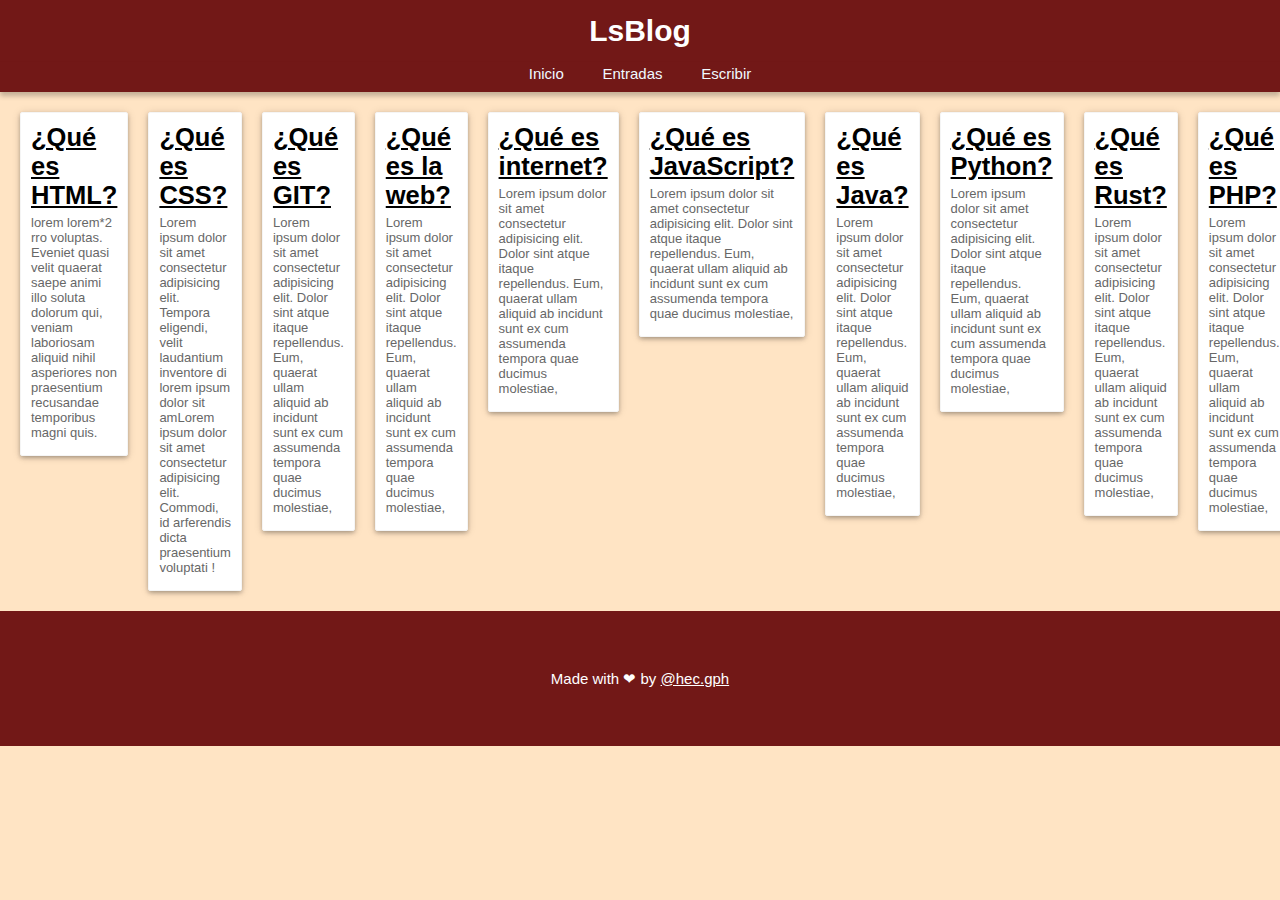
==== index.html @ 89ec6f92 "cm" ====
<!DOCTYPE html>
<html lang="es">
<head>
    <meta charset="UTF-8">
    <meta http-equiv="X-UA-Compatible" content="IE=edge">
    <meta name="viewport" content="width=device-width, initial-scale=1.0">
    <title>LsBlog | Inicio</title>
    <link rel="shortcut icon" href="favicon/H.ico" type="image/x-icon">
    <link rel="stylesheet" href="./estilos/styles.css">
    <link rel="stylesheet" href="./estilos/tablet.css" media="screen and (min-width: 600px)">
    <link rel="stylesheet" href="./estilos/desktop.css" media="screen and (min-width: 800px)">
</head>
<body>
    <!-- Encabezado - Navegacion -->
    <header>
        <div class="container-head">
            <h1>LsBlog</h1>
        </div>
        <nav class="nav">
            <ul class="nav-list">
                <li class="nav-list__item blog"><a href="./index.html" class="nav-list__item__link">Inicio</a></li>
                <li class="nav-list__item entradas"><a href="./paginas/entradas.html" class="nav-list__item__link">Entradas</a></li>
                <li class="nav-list__item escribir"><a href="./paginas/escribir.html" class="nav-list__item__link">Escribir</a></li>
            </ul>
        </nav>
    </header>
    <!-- Contenido principal -->
    <main>
        <article class="container">
                <a href="./articulos/html.html" class="titulo-post-link"><h2 class="titulo-post">¿Qué es HTML?</h2></a>
                <p class="description-post"> lorem lorem*2 rro voluptas. Eveniet quasi velit quaerat saepe animi illo soluta dolorum qui, veniam laboriosam aliquid nihil asperiores non praesentium recusandae temporibus magni quis.
                </p>
        </article>
        <article class="container">
            <div class="post">
                <a href="#" class="titulo-post-link"><h2 class="titulo-post">¿Qué es CSS?</h2></a>
                <p class="description-post"> Lorem ipsum dolor sit amet consectetur adipisicing elit. Tempora eligendi, velit laudantium inventore di lorem ipsum dolor sit amLorem ipsum dolor sit amet consectetur adipisicing elit. Commodi, id arferendis dicta praesentium voluptati
                    !</p>
            </div>
        </article>
        <article class="container">
            <div class="post">
                <a href="#" class="titulo-post-link"><h2 class="titulo-post">¿Qué es GIT?</h2></a>
                <p class="description-post">Lorem ipsum dolor sit amet consectetur adipisicing elit. Dolor sint atque itaque
                    repellendus. Eum, quaerat ullam aliquid ab incidunt sunt ex cum assumenda tempora quae ducimus molestiae,
                    </p>
            </div>
        </article>
        <article class="container">
            <div class="post">
                <a href="#" class="titulo-post-link"><h2 class="titulo-post">¿Qué es la web?</h2></a>
                <p class="description-post">Lorem ipsum dolor sit amet consectetur adipisicing elit. Dolor sint atque itaque
                    repellendus. Eum, quaerat ullam aliquid ab incidunt sunt ex cum assumenda tempora quae ducimus molestiae,
                    </p>
            </div>
        </article>
        <article class="container">
            <div class="post">
                <a href="#" class="titulo-post-link"><h2 class="titulo-post">¿Qué es internet?</h2></a>
                <p class="description-post">Lorem ipsum dolor sit amet consectetur adipisicing elit. Dolor sint atque itaque
                    repellendus. Eum, quaerat ullam aliquid ab incidunt sunt ex cum assumenda tempora quae ducimus molestiae,
                    </p>
            </div>
        </article>
        <article class="container">
            <div class="post">
                <a href="#" class="titulo-post-link">
                    <h2 class="titulo-post">¿Qué es JavaScript?</h2>
                </a>
                <p class="description-post">Lorem ipsum dolor sit amet consectetur adipisicing elit. Dolor sint atque itaque
                    repellendus. Eum, quaerat ullam aliquid ab incidunt sunt ex cum assumenda tempora quae ducimus molestiae,
                </p>
            </div>
        </article>
        <article class="container">
            <div class="post">
                <a href="#" class="titulo-post-link">
                    <h2 class="titulo-post">¿Qué es Java?</h2>
                </a>
                <p class="description-post">Lorem ipsum dolor sit amet consectetur adipisicing elit. Dolor sint atque itaque
                    repellendus. Eum, quaerat ullam aliquid ab incidunt sunt ex cum assumenda tempora quae ducimus molestiae,
                </p>
            </div>
        </article>
        <article class="container">
            <div class="post">
                <a href="#" class="titulo-post-link">
                    <h2 class="titulo-post">¿Qué es Python?</h2>
                </a>
                <p class="description-post">Lorem ipsum dolor sit amet consectetur adipisicing elit. Dolor sint atque itaque
                    repellendus. Eum, quaerat ullam aliquid ab incidunt sunt ex cum assumenda tempora quae ducimus molestiae,
                </p>
            </div>
        </article>
        <article class="container">
            <div class="post">
                <a href="#" class="titulo-post-link">
                    <h2 class="titulo-post">¿Qué es Rust?</h2>
                </a>
                <p class="description-post">Lorem ipsum dolor sit amet consectetur adipisicing elit. Dolor sint atque itaque
                    repellendus. Eum, quaerat ullam aliquid ab incidunt sunt ex cum assumenda tempora quae ducimus molestiae,
                </p>
            </div>
        </article>
        <article class="container">
            <div class="post">
                <a href="#" class="titulo-post-link">
                    <h2 class="titulo-post">¿Qué es PHP?</h2>
                </a>
                <p class="description-post">Lorem ipsum dolor sit amet consectetur adipisicing elit. Dolor sint atque itaque
                    repellendus. Eum, quaerat ullam aliquid ab incidunt sunt ex cum assumenda tempora quae ducimus molestiae,
                </p>
            </div>
        </article>
        <article class="container">
            <div class="post">
                <a href="#" class="titulo-post-link">
                    <h2 class="titulo-post">¿Qué es C?</h2>
                </a>
                <p class="description-post">Lorem ipsum dolor sit amet consectetur adipisicing elit. Dolor sint atque itaque
                    repellendus. Eum, quaerat ullam aliquid ab incidunt sunt ex cum assumenda tempora quae ducimus molestiae,
                </p>
            </div>
        </article>
        <article class="container">
            <div class="post">
                <a href="#" class="titulo-post-link">
                    <h2 class="titulo-post">¿Qué es C++?</h2>
                </a>
                <p class="description-post">Lorem ipsum dolor sit amet consectetur adipisicing elit. Dolor sint atque itaque
                    repellendus. Eum, quaerat ullam aliquid ab incidunt sunt ex cum assumenda tempora quae ducimus molestiae,
                </p>
            </div>
        </article>
        <article class="container">
            <div class="post">
                <a href="#" class="titulo-post-link">
                    <h2 class="titulo-post">¿Qué es C#?</h2>
                </a>
                <p class="description-post">Lorem ipsum dolor sit amet consectetur adipisicing elit. Dolor sint atque itaque
                    repellendus. Eum, quaerat ullam aliquid ab incidunt sunt ex cum assumenda tempora quae ducimus molestiae,
                </p>
            </div>
        </article>
        <article class="container">
            <div class="post">
                <a href="#" class="titulo-post-link">
                    <h2 class="titulo-post">¿Qué es .NET?</h2>
                </a>
                <p class="description-post">Lorem ipsum dolor sit amet consectetur adipisicing elit. Dolor sint atque itaque
                    repellendus. Eum, quaerat ullam aliquid ab incidunt sunt ex cum assumenda tempora quae ducimus molestiae,
                </p>
            </div>
        </article>
        <article class="container">
            <div class="post">
                <a href="#" class="titulo-post-link">
                    <h2 class="titulo-post">¿Qué es BASIC?</h2>
                </a>
                <p class="description-post">Lorem ipsum dolor sit amet consectetur adipisicing elit. Dolor sint atque itaque
                    repellendus. Eum, quaerat ullam aliquid ab incidunt sunt ex cum assumenda tempora quae ducimus molestiae,
                </p>
            </div>
        </article>
        <article class="container">
            <div class="post">
                <a href="#" class="titulo-post-link">
                    <h2 class="titulo-post">¿Qué es PASCAL?</h2>
                </a>
                <p class="description-post">Lorem ipsum dolor sit amet consectetur adipisicing elit. Dolor sint atque itaque
                    repellendus. Eum, quaerat ullam aliquid ab incidunt sunt ex cum assumenda tempora quae ducimus molestiae,
                </p>
            </div>
        </article>
        <article class="container">
            <div class="post">
                <a href="#" class="titulo-post-link">
                    <h2 class="titulo-post">¿Qué es COBOL?</h2>
                </a>
                <p class="description-post">Lorem ipsum dolor sit amet consectetur adipisicing elit. Dolor sint atque itaque
                    repellendus. Eum, quaerat ullam aliquid ab incidunt sunt ex cum assumenda tempora quae ducimus molestiae,
                </p>
            </div>
        </article>
        <article class="container">
            <div class="post">
                <a href="#" class="titulo-post-link">
                    <h2 class="titulo-post">¿Qué es Arduino?</h2>
                </a>
                <p class="description-post">Lorem ipsum dolor sit amet consectetur adipisicing elit. Dolor sint atque itaque
                    repellendus. Eum, quaerat ullam aliquid ab incidunt sunt ex cum assumenda tempora quae ducimus molestiae,
                </p>
            </div>
        </article>
        <article class="container">
            <div class="post">
                <a href="#" class="titulo-post-link">
                    <h2 class="titulo-post">¿Qué es Internet of Things?</h2>
                </a>
                <p class="description-post">Lorem ipsum dolor sit amet consectetur adipisicing elit. Dolor sint atque itaque
                    repellendus. Eum, quaerat ullam aliquid ab incidunt sunt ex cum assumenda tempora quae ducimus molestiae,
                </p>
            </div>
        </article>
        <article class="container">
            <div class="post">
                <a href="#" class="titulo-post-link">
                    <h2 class="titulo-post">¿Qué es la programación?</h2>
                </a>
                <p class="description-post">Lorem ipsum dolor sit amet consectetur adipisicing elit. Dolor sint atque itaque
                    repellendus. Eum, quaerat ullam aliquid ab incidunt sunt ex cum assumenda tempora quae ducimus molestiae,
                </p>
            </div>
        </article>
        <article class="container">
            <div class="post">
                <a href="#" class="titulo-post-link">
                    <h2 class="titulo-post">¿Qué son los diagramas de flujo?</h2>
                </a>
                <p class="description-post">Lorem ipsum dolor sit amet consectetur adipisicing elit. Dolor sint atque itaque
                    repellendus. Eum, quaerat ullam aliquid ab incidunt sunt ex cum assumenda tempora quae ducimus molestiae,
                </p>
            </div>
        </article>
        <article class="container">
            <div class="post">
                <a href="#" class="titulo-post-link">
                    <h2 class="titulo-post">¿Qué es un algoritmo?</h2>
                </a>
                <p class="description-post">Lorem ipsum dolor sit amet consectetur adipisicing elit. Dolor sint atque itaque
                    repellendus. Eum, quaerat ullam aliquid ab incidunt sunt ex cum assumenda tempora quae ducimus molestiae,
                </p>
            </div>
        </article>
        <article class="container">
            <div class="post">
                <a href="#" class="titulo-post-link">
                    <h2 class="titulo-post">¿Qué es el factorial de un numero?</h2>
                </a>
                <p class="description-post">Lorem ipsum dolor sit amet consectetur adipisicing elit. Dolor sint atque itaque
                    repellendus. Eum, quaerat ullam aliquid ab incidunt sunt ex cum assumenda tempora quae ducimus molestiae,
                </p>
            </div>
        </article>
        <article class="container">
            <div class="post">
                <a href="#" class="titulo-post-link">
                    <h2 class="titulo-post">¿Qué es Vue?</h2>
                </a>
                <p class="description-post">Lorem ipsum dolor sit amet consectetur adipisicing elit. Dolor sint atque itaque
                    repellendus. Eum, quaerat ullam aliquid ab incidunt sunt ex cum assumenda tempora quae ducimus molestiae,
                </p>
            </div>
        </article>
        <article class="container">
            <div class="post">
                <a href="#" class="titulo-post-link">
                    <h2 class="titulo-post">¿Qué es Linux?</h2>
                </a>
                <p class="description-post">Lorem ipsum dolor sit amet consectetur adipisicing elit. Dolor sint atque itaque
                    repellendus. Eum, quaerat ullam aliquid ab incidunt sunt ex cum assumenda tempora quae ducimus molestiae,
                </p>
            </div>
        </article>
        <article class="container">
            <div class="post">
                <a href="#" class="titulo-post-link">
                    <h2 class="titulo-post">¿Qué es un arbol de compresion binaria?</h2>
                </a>
                <p class="description-post">Lorem ipsum dolor sit amet consectetur adipisicing elit. Dolor sint atque itaque
                    repellendus. Eum, quaerat ullam aliquid ab incidunt sunt ex cum assumenda tempora quae ducimus molestiae,
                </p>
            </div>
        </article>
        <article class="container">
            <div class="post">
                <a href="#" class="titulo-post-link">
                    <h2 class="titulo-post">¿Qué es un PCB?</h2>
                </a>
                <p class="description-post">Lorem ipsum dolor sit amet consectetur adipisicing elit. Dolor sint atque itaque
                    repellendus. Eum, quaerat ullam aliquid ab incidunt sunt ex cum assumenda tempora quae ducimus molestiae,
                </p>
            </div>
        </article>
    </main>
    <!-- Footer -->
    <footer>
        <div class="foot">
            <p class="copy">Made with ❤ by <a href="https://twitter.com/hecgph">@hec.gph</a></p>
        </div>
    </footer>
</body>
</html>
---- estilos/desktop.css ----
/* Configuraciones */
*{
    box-sizing: border-box;
    margin: 0;
    padding: 0;
    font-family: sans-serif;
}
html{
    font-size: 62.5%;
}
    /* Cuerpo */
body{
    background-color: bisque;
}
    /* Encabezado */
.container-head{
    display:flex;
    justify-content: center;
    background-color: #721817;
    padding: 3px;
}
h1{
    font-family: sans-serif;
    font-size: 3rem;
    margin: 1px;
    padding: 10px;
    color: white;
}

    /* Navegacion */
.nav{
    width: 100%;
    height: 30px;
    background-color: #721817;
    padding: 3px;
    display: flex;
    justify-content: center;
    box-shadow: 0px 4px 5px 0px rgba(0,0,0,0.24) ;
}
.nav-list{
    display: flex;
    justify-content: space-evenly;
    list-style: none;
    width: 300px;
}
.nav-list__item{
    font-family: sans-serif;
    font-size: 1.5rem;
    padding-bottom: 5px;
    border-radius: 2px;
    margin-bottom: 5px;
}
.nav-list__item__link{
    text-decoration: none;
    color: aliceblue;
}
    /* Contenido Principal */
main{
    margin: 10px;
    display: flex;
    justify-content: space-evenly; 
    flex-direction: row;
    /* flex-wrap: wrap; */
}
.container{
    width: 50%;
    height: 30%;
    background-color: #fff;
    border: 1px solid whitesmoke;
    margin: 10px;
    border-radius: 2px;
    padding: 10px;
    box-shadow: 0px 2px 5px 0px rgba(0,0,0,0.14) , 0px 1px 10px 0px rgba(0,0,0,0.12) , 0px 2px 4px -1px rgba(0,0,0,0.2) ;

}
.titulo-post-link{
    color: #000;
    font-size: 1.7rem;
}
.description-post{
    color: rgb(103, 103, 103);
    margin: 2px 0px;
    padding: 3px 0px;
    font-size: 1.3rem;
}
    /* Footer */
footer{
    display: flex;
    align-items: flex-end;
}
.foot{
    width: 100%;
    height: 15vh;
    background-color:#721817;
    display: flex;
    align-items: center;
    justify-content: center;
}
.copy{
    font-size: 1.5rem;
    color: white;
}
.copy a{
    color: #fff;
}
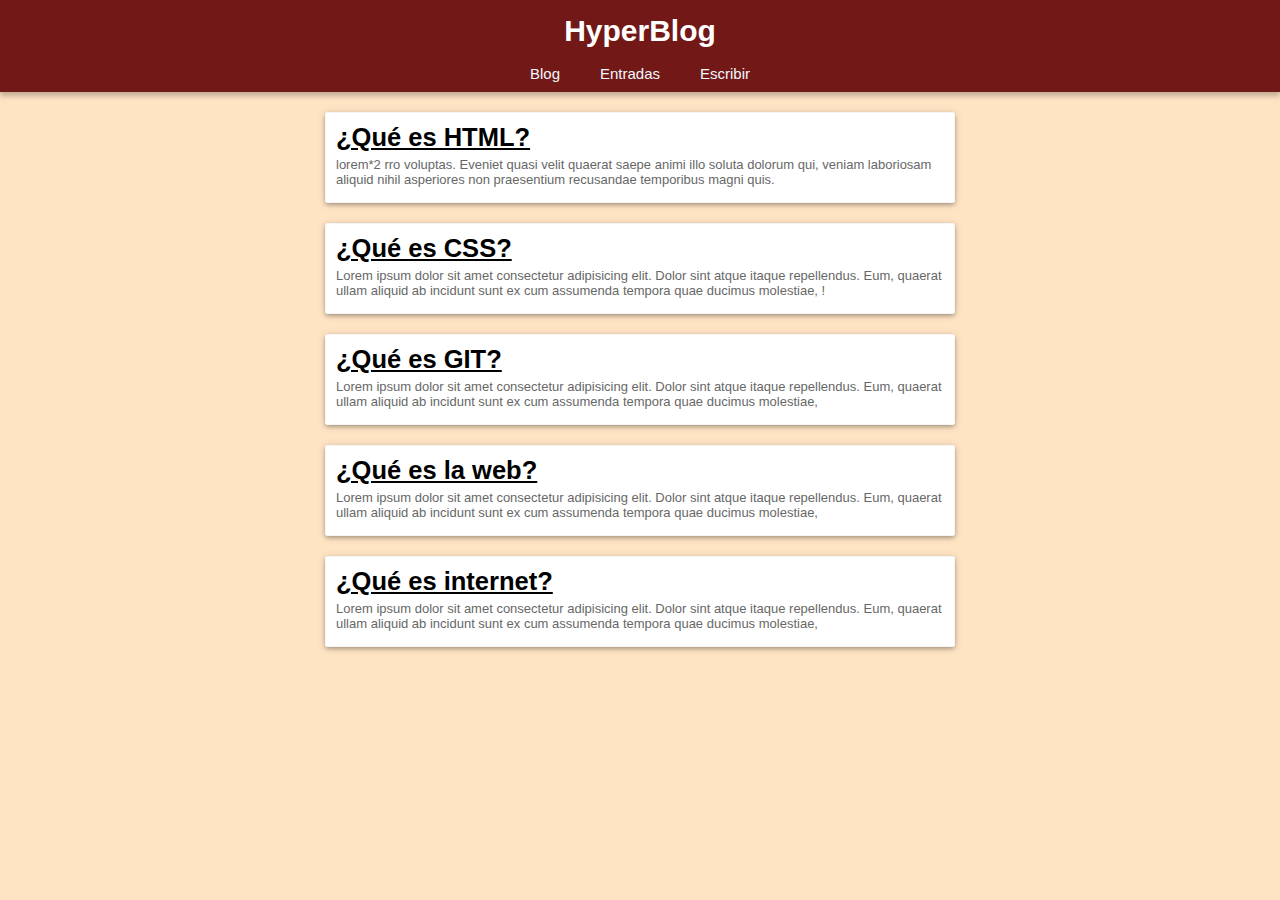
==== commit 54445e6f: "Cambie un comentario en el codigo" ====
--- a/index.html
+++ b/index.html
@@ -4,42 +4,43 @@
     <meta charset="UTF-8">
     <meta http-equiv="X-UA-Compatible" content="IE=edge">
     <meta name="viewport" content="width=device-width, initial-scale=1.0">
-    <title>LsBlog | Inicio</title>
-    <link rel="shortcut icon" href="favicon/H.ico" type="image/x-icon">
-    <link rel="stylesheet" href="./estilos/styles.css">
-    <link rel="stylesheet" href="./estilos/tablet.css" media="screen and (min-width: 600px)">
+    <title>HyperBlog | Blog</title>
+    <link rel="stylesheet" href="./styles.css">
     <link rel="stylesheet" href="./estilos/desktop.css" media="screen and (min-width: 800px)">
 </head>
 <body>
     <!-- Encabezado - Navegacion -->
     <header>
         <div class="container-head">
-            <h1>LsBlog</h1>
+            <h1>HyperBlog</h1>
         </div>
         <nav class="nav">
             <ul class="nav-list">
-                <li class="nav-list__item blog"><a href="./index.html" class="nav-list__item__link">Inicio</a></li>
-                <li class="nav-list__item entradas"><a href="./paginas/entradas.html" class="nav-list__item__link">Entradas</a></li>
-                <li class="nav-list__item escribir"><a href="./paginas/escribir.html" class="nav-list__item__link">Escribir</a></li>
+                <li class="nav-list__item blog"><a href="./index.html" class="nav-list__item__link">Blog</a></li>
+                <li class="nav-list__item entradas"><a href="./entradas.html" class="nav-list__item__link">Entradas</a></li>
+                <li class="nav-list__item escribir"><a href="./escribir.html" class="nav-list__item__link">Escribir</a></li>
             </ul>
         </nav>
     </header>
     <!-- Contenido principal -->
     <main>
         <article class="container">
-                <a href="./articulos/html.html" class="titulo-post-link"><h2 class="titulo-post">¿Qué es HTML?</h2></a>
-                <p class="description-post"> lorem lorem*2 rro voluptas. Eveniet quasi velit quaerat saepe animi illo soluta dolorum qui, veniam laboriosam aliquid nihil asperiores non praesentium recusandae temporibus magni quis.
+            <div class="post s1">
+                <a href="#" class="titulo-post-link"><h2 class="titulo-post">¿Qué es HTML?</h2></a>
+                <p class="description-post"> lorem*2 rro voluptas. Eveniet quasi velit quaerat saepe animi illo soluta dolorum qui, veniam laboriosam aliquid nihil asperiores non praesentium recusandae temporibus magni quis.
                 </p>
+            </div>
         </article>
         <article class="container">
-            <div class="post">
+            <div class="post s2">
                 <a href="#" class="titulo-post-link"><h2 class="titulo-post">¿Qué es CSS?</h2></a>
-                <p class="description-post"> Lorem ipsum dolor sit amet consectetur adipisicing elit. Tempora eligendi, velit laudantium inventore di lorem ipsum dolor sit amLorem ipsum dolor sit amet consectetur adipisicing elit. Commodi, id arferendis dicta praesentium voluptati
+                <p class="description-post">Lorem ipsum dolor sit amet consectetur adipisicing elit. Dolor sint atque itaque
+                    repellendus. Eum, quaerat ullam aliquid ab incidunt sunt ex cum assumenda tempora quae ducimus molestiae,
                     !</p>
             </div>
         </article>
         <article class="container">
-            <div class="post">
+            <div class="post s3">
                 <a href="#" class="titulo-post-link"><h2 class="titulo-post">¿Qué es GIT?</h2></a>
                 <p class="description-post">Lorem ipsum dolor sit amet consectetur adipisicing elit. Dolor sint atque itaque
                     repellendus. Eum, quaerat ullam aliquid ab incidunt sunt ex cum assumenda tempora quae ducimus molestiae,
@@ -47,7 +48,7 @@
             </div>
         </article>
         <article class="container">
-            <div class="post">
+            <div class="post s4">
                 <a href="#" class="titulo-post-link"><h2 class="titulo-post">¿Qué es la web?</h2></a>
                 <p class="description-post">Lorem ipsum dolor sit amet consectetur adipisicing elit. Dolor sint atque itaque
                     repellendus. Eum, quaerat ullam aliquid ab incidunt sunt ex cum assumenda tempora quae ducimus molestiae,
@@ -55,239 +56,13 @@
             </div>
         </article>
         <article class="container">
-            <div class="post">
+            <div class="post s5">
                 <a href="#" class="titulo-post-link"><h2 class="titulo-post">¿Qué es internet?</h2></a>
                 <p class="description-post">Lorem ipsum dolor sit amet consectetur adipisicing elit. Dolor sint atque itaque
                     repellendus. Eum, quaerat ullam aliquid ab incidunt sunt ex cum assumenda tempora quae ducimus molestiae,
                     </p>
             </div>
         </article>
-        <article class="container">
-            <div class="post">
-                <a href="#" class="titulo-post-link">
-                    <h2 class="titulo-post">¿Qué es JavaScript?</h2>
-                </a>
-                <p class="description-post">Lorem ipsum dolor sit amet consectetur adipisicing elit. Dolor sint atque itaque
-                    repellendus. Eum, quaerat ullam aliquid ab incidunt sunt ex cum assumenda tempora quae ducimus molestiae,
-                </p>
-            </div>
-        </article>
-        <article class="container">
-            <div class="post">
-                <a href="#" class="titulo-post-link">
-                    <h2 class="titulo-post">¿Qué es Java?</h2>
-                </a>
-                <p class="description-post">Lorem ipsum dolor sit amet consectetur adipisicing elit. Dolor sint atque itaque
-                    repellendus. Eum, quaerat ullam aliquid ab incidunt sunt ex cum assumenda tempora quae ducimus molestiae,
-                </p>
-            </div>
-        </article>
-        <article class="container">
-            <div class="post">
-                <a href="#" class="titulo-post-link">
-                    <h2 class="titulo-post">¿Qué es Python?</h2>
-                </a>
-                <p class="description-post">Lorem ipsum dolor sit amet consectetur adipisicing elit. Dolor sint atque itaque
-                    repellendus. Eum, quaerat ullam aliquid ab incidunt sunt ex cum assumenda tempora quae ducimus molestiae,
-                </p>
-            </div>
-        </article>
-        <article class="container">
-            <div class="post">
-                <a href="#" class="titulo-post-link">
-                    <h2 class="titulo-post">¿Qué es Rust?</h2>
-                </a>
-                <p class="description-post">Lorem ipsum dolor sit amet consectetur adipisicing elit. Dolor sint atque itaque
-                    repellendus. Eum, quaerat ullam aliquid ab incidunt sunt ex cum assumenda tempora quae ducimus molestiae,
-                </p>
-            </div>
-        </article>
-        <article class="container">
-            <div class="post">
-                <a href="#" class="titulo-post-link">
-                    <h2 class="titulo-post">¿Qué es PHP?</h2>
-                </a>
-                <p class="description-post">Lorem ipsum dolor sit amet consectetur adipisicing elit. Dolor sint atque itaque
-                    repellendus. Eum, quaerat ullam aliquid ab incidunt sunt ex cum assumenda tempora quae ducimus molestiae,
-                </p>
-            </div>
-        </article>
-        <article class="container">
-            <div class="post">
-                <a href="#" class="titulo-post-link">
-                    <h2 class="titulo-post">¿Qué es C?</h2>
-                </a>
-                <p class="description-post">Lorem ipsum dolor sit amet consectetur adipisicing elit. Dolor sint atque itaque
-                    repellendus. Eum, quaerat ullam aliquid ab incidunt sunt ex cum assumenda tempora quae ducimus molestiae,
-                </p>
-            </div>
-        </article>
-        <article class="container">
-            <div class="post">
-                <a href="#" class="titulo-post-link">
-                    <h2 class="titulo-post">¿Qué es C++?</h2>
-                </a>
-                <p class="description-post">Lorem ipsum dolor sit amet consectetur adipisicing elit. Dolor sint atque itaque
-                    repellendus. Eum, quaerat ullam aliquid ab incidunt sunt ex cum assumenda tempora quae ducimus molestiae,
-                </p>
-            </div>
-        </article>
-        <article class="container">
-            <div class="post">
-                <a href="#" class="titulo-post-link">
-                    <h2 class="titulo-post">¿Qué es C#?</h2>
-                </a>
-                <p class="description-post">Lorem ipsum dolor sit amet consectetur adipisicing elit. Dolor sint atque itaque
-                    repellendus. Eum, quaerat ullam aliquid ab incidunt sunt ex cum assumenda tempora quae ducimus molestiae,
-                </p>
-            </div>
-        </article>
-        <article class="container">
-            <div class="post">
-                <a href="#" class="titulo-post-link">
-                    <h2 class="titulo-post">¿Qué es .NET?</h2>
-                </a>
-                <p class="description-post">Lorem ipsum dolor sit amet consectetur adipisicing elit. Dolor sint atque itaque
-                    repellendus. Eum, quaerat ullam aliquid ab incidunt sunt ex cum assumenda tempora quae ducimus molestiae,
-                </p>
-            </div>
-        </article>
-        <article class="container">
-            <div class="post">
-                <a href="#" class="titulo-post-link">
-                    <h2 class="titulo-post">¿Qué es BASIC?</h2>
-                </a>
-                <p class="description-post">Lorem ipsum dolor sit amet consectetur adipisicing elit. Dolor sint atque itaque
-                    repellendus. Eum, quaerat ullam aliquid ab incidunt sunt ex cum assumenda tempora quae ducimus molestiae,
-                </p>
-            </div>
-        </article>
-        <article class="container">
-            <div class="post">
-                <a href="#" class="titulo-post-link">
-                    <h2 class="titulo-post">¿Qué es PASCAL?</h2>
-                </a>
-                <p class="description-post">Lorem ipsum dolor sit amet consectetur adipisicing elit. Dolor sint atque itaque
-                    repellendus. Eum, quaerat ullam aliquid ab incidunt sunt ex cum assumenda tempora quae ducimus molestiae,
-                </p>
-            </div>
-        </article>
-        <article class="container">
-            <div class="post">
-                <a href="#" class="titulo-post-link">
-                    <h2 class="titulo-post">¿Qué es COBOL?</h2>
-                </a>
-                <p class="description-post">Lorem ipsum dolor sit amet consectetur adipisicing elit. Dolor sint atque itaque
-                    repellendus. Eum, quaerat ullam aliquid ab incidunt sunt ex cum assumenda tempora quae ducimus molestiae,
-                </p>
-            </div>
-        </article>
-        <article class="container">
-            <div class="post">
-                <a href="#" class="titulo-post-link">
-                    <h2 class="titulo-post">¿Qué es Arduino?</h2>
-                </a>
-                <p class="description-post">Lorem ipsum dolor sit amet consectetur adipisicing elit. Dolor sint atque itaque
-                    repellendus. Eum, quaerat ullam aliquid ab incidunt sunt ex cum assumenda tempora quae ducimus molestiae,
-                </p>
-            </div>
-        </article>
-        <article class="container">
-            <div class="post">
-                <a href="#" class="titulo-post-link">
-                    <h2 class="titulo-post">¿Qué es Internet of Things?</h2>
-                </a>
-                <p class="description-post">Lorem ipsum dolor sit amet consectetur adipisicing elit. Dolor sint atque itaque
-                    repellendus. Eum, quaerat ullam aliquid ab incidunt sunt ex cum assumenda tempora quae ducimus molestiae,
-                </p>
-            </div>
-        </article>
-        <article class="container">
-            <div class="post">
-                <a href="#" class="titulo-post-link">
-                    <h2 class="titulo-post">¿Qué es la programación?</h2>
-                </a>
-                <p class="description-post">Lorem ipsum dolor sit amet consectetur adipisicing elit. Dolor sint atque itaque
-                    repellendus. Eum, quaerat ullam aliquid ab incidunt sunt ex cum assumenda tempora quae ducimus molestiae,
-                </p>
-            </div>
-        </article>
-        <article class="container">
-            <div class="post">
-                <a href="#" class="titulo-post-link">
-                    <h2 class="titulo-post">¿Qué son los diagramas de flujo?</h2>
-                </a>
-                <p class="description-post">Lorem ipsum dolor sit amet consectetur adipisicing elit. Dolor sint atque itaque
-                    repellendus. Eum, quaerat ullam aliquid ab incidunt sunt ex cum assumenda tempora quae ducimus molestiae,
-                </p>
-            </div>
-        </article>
-        <article class="container">
-            <div class="post">
-                <a href="#" class="titulo-post-link">
-                    <h2 class="titulo-post">¿Qué es un algoritmo?</h2>
-                </a>
-                <p class="description-post">Lorem ipsum dolor sit amet consectetur adipisicing elit. Dolor sint atque itaque
-                    repellendus. Eum, quaerat ullam aliquid ab incidunt sunt ex cum assumenda tempora quae ducimus molestiae,
-                </p>
-            </div>
-        </article>
-        <article class="container">
-            <div class="post">
-                <a href="#" class="titulo-post-link">
-                    <h2 class="titulo-post">¿Qué es el factorial de un numero?</h2>
-                </a>
-                <p class="description-post">Lorem ipsum dolor sit amet consectetur adipisicing elit. Dolor sint atque itaque
-                    repellendus. Eum, quaerat ullam aliquid ab incidunt sunt ex cum assumenda tempora quae ducimus molestiae,
-                </p>
-            </div>
-        </article>
-        <article class="container">
-            <div class="post">
-                <a href="#" class="titulo-post-link">
-                    <h2 class="titulo-post">¿Qué es Vue?</h2>
-                </a>
-                <p class="description-post">Lorem ipsum dolor sit amet consectetur adipisicing elit. Dolor sint atque itaque
-                    repellendus. Eum, quaerat ullam aliquid ab incidunt sunt ex cum assumenda tempora quae ducimus molestiae,
-                </p>
-            </div>
-        </article>
-        <article class="container">
-            <div class="post">
-                <a href="#" class="titulo-post-link">
-                    <h2 class="titulo-post">¿Qué es Linux?</h2>
-                </a>
-                <p class="description-post">Lorem ipsum dolor sit amet consectetur adipisicing elit. Dolor sint atque itaque
-                    repellendus. Eum, quaerat ullam aliquid ab incidunt sunt ex cum assumenda tempora quae ducimus molestiae,
-                </p>
-            </div>
-        </article>
-        <article class="container">
-            <div class="post">
-                <a href="#" class="titulo-post-link">
-                    <h2 class="titulo-post">¿Qué es un arbol de compresion binaria?</h2>
-                </a>
-                <p class="description-post">Lorem ipsum dolor sit amet consectetur adipisicing elit. Dolor sint atque itaque
-                    repellendus. Eum, quaerat ullam aliquid ab incidunt sunt ex cum assumenda tempora quae ducimus molestiae,
-                </p>
-            </div>
-        </article>
-        <article class="container">
-            <div class="post">
-                <a href="#" class="titulo-post-link">
-                    <h2 class="titulo-post">¿Qué es un PCB?</h2>
-                </a>
-                <p class="description-post">Lorem ipsum dolor sit amet consectetur adipisicing elit. Dolor sint atque itaque
-                    repellendus. Eum, quaerat ullam aliquid ab incidunt sunt ex cum assumenda tempora quae ducimus molestiae,
-                </p>
-            </div>
-        </article>
     </main>
-    <!-- Footer -->
-    <footer>
-        <div class="foot">
-            <p class="copy">Made with ❤ by <a href="https://twitter.com/hecgph">@hec.gph</a></p>
-        </div>
-    </footer>
 </body>
 </html>--- a/styles.css
+++ b/styles.css
@@ -0,0 +1,100 @@
+/* Configuraciones */
+*{
+    box-sizing: border-box;
+    margin: 0;
+    padding: 0;
+    font-family: sans-serif;
+}
+html{
+    font-size: 62.5%;
+}
+    /* Cuerpo */
+body{
+    background-color: bisque;
+    display: block;
+}
+    /* Encabezado */
+.container-head{
+    display:flex;
+    justify-content: center;
+    background-color: #721817;
+    padding: 3px;
+}
+h1{
+    font-family: sans-serif;
+    font-size: 3rem;
+    margin: 1px;
+    padding: 10px;
+    color: white;
+}
+
+    /* Navegacion */
+.nav{
+    width: 100%;
+    height: 30px;
+    background-color: #721817;
+    padding: 3px;
+    display: flex;
+    justify-content: center;
+    box-shadow: 0px 4px 5px 0px rgba(0,0,0,0.24) ;
+}
+.nav-list{
+    display: flex;
+    justify-content: space-evenly;
+    list-style: none;
+    width: 300px;
+}
+.nav-list__item{
+    font-family: sans-serif;
+    font-size: 1.5rem;
+    padding-bottom: 5px;
+    border-radius: 2px;
+    margin-bottom: 5px;
+}
+.nav-list__item__link{
+    text-decoration: none;
+    color: aliceblue;
+}
+    /* Contenido Principal */
+main{
+    margin: 10px;
+    display: flex;
+    flex-wrap: wrap;
+}
+.container{
+    width: 100%;
+    background-color: #fff;
+    border: 1px solid whitesmoke;
+    margin: 10px 0px;
+    border-radius: 2px;
+    padding: 10px;
+    box-shadow: 0px 2px 5px 0px rgba(0,0,0,0.14) , 0px 1px 10px 0px rgba(0,0,0,0.12) , 0px 2px 4px -1px rgba(0,0,0,0.2) ;
+}
+.titulo-post-link{
+    color: #000;
+}
+.description-post{
+    color: rgb(103, 103, 103);
+    margin: 2px 0px;
+    padding: 3px 0px;
+}
+    /* Footer */
+footer{
+    display: flex;
+    align-items: flex-end;
+}
+.foot{
+    width: 100%;
+    height: 15vh;
+    background-color:#721817;
+    display: flex;
+    align-items: center;
+    justify-content: center;
+}
+.copy{
+    font-size: 1.5rem;
+    color: white;
+}
+.copy a{
+    color: #fff;
+}
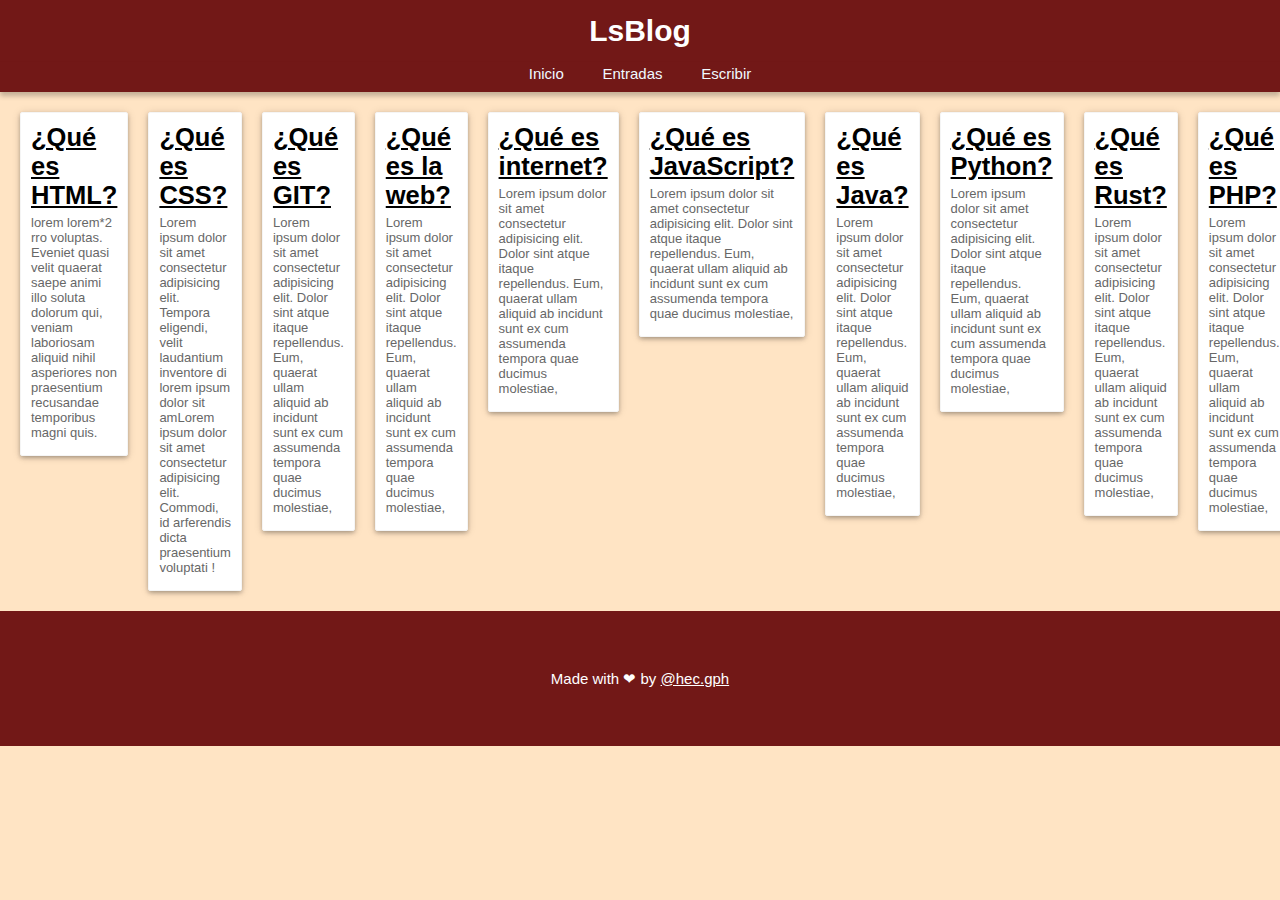
==== commit 8a923476: "Hice un cambio en la documentacion del codigo" ====
--- a/index.html
+++ b/index.html
@@ -4,43 +4,42 @@
     <meta charset="UTF-8">
     <meta http-equiv="X-UA-Compatible" content="IE=edge">
     <meta name="viewport" content="width=device-width, initial-scale=1.0">
-    <title>HyperBlog | Blog</title>
-    <link rel="stylesheet" href="./styles.css">
+    <title>LsBlog | Inicio</title>
+    <link rel="shortcut icon" href="favicon/H.ico" type="image/x-icon">
+    <link rel="stylesheet" href="./estilos/styles.css">
+    <link rel="stylesheet" href="./estilos/tablet.css" media="screen and (min-width: 600px)">
     <link rel="stylesheet" href="./estilos/desktop.css" media="screen and (min-width: 800px)">
 </head>
 <body>
-    <!-- Encabezado - Navegacion -->
+    <!-- Encabezado + Navegacion -->
     <header>
         <div class="container-head">
-            <h1>HyperBlog</h1>
+            <h1>LsBlog</h1>
         </div>
         <nav class="nav">
             <ul class="nav-list">
-                <li class="nav-list__item blog"><a href="./index.html" class="nav-list__item__link">Blog</a></li>
-                <li class="nav-list__item entradas"><a href="./entradas.html" class="nav-list__item__link">Entradas</a></li>
-                <li class="nav-list__item escribir"><a href="./escribir.html" class="nav-list__item__link">Escribir</a></li>
+                <li class="nav-list__item blog"><a href="./index.html" class="nav-list__item__link">Inicio</a></li>
+                <li class="nav-list__item entradas"><a href="./paginas/entradas.html" class="nav-list__item__link">Entradas</a></li>
+                <li class="nav-list__item escribir"><a href="./paginas/escribir.html" class="nav-list__item__link">Escribir</a></li>
             </ul>
         </nav>
     </header>
     <!-- Contenido principal -->
     <main>
         <article class="container">
-            <div class="post s1">
-                <a href="#" class="titulo-post-link"><h2 class="titulo-post">¿Qué es HTML?</h2></a>
-                <p class="description-post"> lorem*2 rro voluptas. Eveniet quasi velit quaerat saepe animi illo soluta dolorum qui, veniam laboriosam aliquid nihil asperiores non praesentium recusandae temporibus magni quis.
-                </p>
-            </div>
-        </article>
-        <article class="container">
-            <div class="post s2">
+                <a href="./articulos/html.html" class="titulo-post-link"><h2 class="titulo-post">¿Qué es HTML?</h2></a>
+                <p class="description-post"> lorem lorem*2 rro voluptas. Eveniet quasi velit quaerat saepe animi illo soluta dolorum qui, veniam laboriosam aliquid nihil asperiores non praesentium recusandae temporibus magni quis.
+                </p>
+        </article>
+        <article class="container">
+            <div class="post">
                 <a href="#" class="titulo-post-link"><h2 class="titulo-post">¿Qué es CSS?</h2></a>
-                <p class="description-post">Lorem ipsum dolor sit amet consectetur adipisicing elit. Dolor sint atque itaque
-                    repellendus. Eum, quaerat ullam aliquid ab incidunt sunt ex cum assumenda tempora quae ducimus molestiae,
+                <p class="description-post"> Lorem ipsum dolor sit amet consectetur adipisicing elit. Tempora eligendi, velit laudantium inventore di lorem ipsum dolor sit amLorem ipsum dolor sit amet consectetur adipisicing elit. Commodi, id arferendis dicta praesentium voluptati
                     !</p>
             </div>
         </article>
         <article class="container">
-            <div class="post s3">
+            <div class="post">
                 <a href="#" class="titulo-post-link"><h2 class="titulo-post">¿Qué es GIT?</h2></a>
                 <p class="description-post">Lorem ipsum dolor sit amet consectetur adipisicing elit. Dolor sint atque itaque
                     repellendus. Eum, quaerat ullam aliquid ab incidunt sunt ex cum assumenda tempora quae ducimus molestiae,
@@ -48,7 +47,7 @@
             </div>
         </article>
         <article class="container">
-            <div class="post s4">
+            <div class="post">
                 <a href="#" class="titulo-post-link"><h2 class="titulo-post">¿Qué es la web?</h2></a>
                 <p class="description-post">Lorem ipsum dolor sit amet consectetur adipisicing elit. Dolor sint atque itaque
                     repellendus. Eum, quaerat ullam aliquid ab incidunt sunt ex cum assumenda tempora quae ducimus molestiae,
@@ -56,13 +55,239 @@
             </div>
         </article>
         <article class="container">
-            <div class="post s5">
+            <div class="post">
                 <a href="#" class="titulo-post-link"><h2 class="titulo-post">¿Qué es internet?</h2></a>
                 <p class="description-post">Lorem ipsum dolor sit amet consectetur adipisicing elit. Dolor sint atque itaque
                     repellendus. Eum, quaerat ullam aliquid ab incidunt sunt ex cum assumenda tempora quae ducimus molestiae,
                     </p>
             </div>
         </article>
+        <article class="container">
+            <div class="post">
+                <a href="#" class="titulo-post-link">
+                    <h2 class="titulo-post">¿Qué es JavaScript?</h2>
+                </a>
+                <p class="description-post">Lorem ipsum dolor sit amet consectetur adipisicing elit. Dolor sint atque itaque
+                    repellendus. Eum, quaerat ullam aliquid ab incidunt sunt ex cum assumenda tempora quae ducimus molestiae,
+                </p>
+            </div>
+        </article>
+        <article class="container">
+            <div class="post">
+                <a href="#" class="titulo-post-link">
+                    <h2 class="titulo-post">¿Qué es Java?</h2>
+                </a>
+                <p class="description-post">Lorem ipsum dolor sit amet consectetur adipisicing elit. Dolor sint atque itaque
+                    repellendus. Eum, quaerat ullam aliquid ab incidunt sunt ex cum assumenda tempora quae ducimus molestiae,
+                </p>
+            </div>
+        </article>
+        <article class="container">
+            <div class="post">
+                <a href="#" class="titulo-post-link">
+                    <h2 class="titulo-post">¿Qué es Python?</h2>
+                </a>
+                <p class="description-post">Lorem ipsum dolor sit amet consectetur adipisicing elit. Dolor sint atque itaque
+                    repellendus. Eum, quaerat ullam aliquid ab incidunt sunt ex cum assumenda tempora quae ducimus molestiae,
+                </p>
+            </div>
+        </article>
+        <article class="container">
+            <div class="post">
+                <a href="#" class="titulo-post-link">
+                    <h2 class="titulo-post">¿Qué es Rust?</h2>
+                </a>
+                <p class="description-post">Lorem ipsum dolor sit amet consectetur adipisicing elit. Dolor sint atque itaque
+                    repellendus. Eum, quaerat ullam aliquid ab incidunt sunt ex cum assumenda tempora quae ducimus molestiae,
+                </p>
+            </div>
+        </article>
+        <article class="container">
+            <div class="post">
+                <a href="#" class="titulo-post-link">
+                    <h2 class="titulo-post">¿Qué es PHP?</h2>
+                </a>
+                <p class="description-post">Lorem ipsum dolor sit amet consectetur adipisicing elit. Dolor sint atque itaque
+                    repellendus. Eum, quaerat ullam aliquid ab incidunt sunt ex cum assumenda tempora quae ducimus molestiae,
+                </p>
+            </div>
+        </article>
+        <article class="container">
+            <div class="post">
+                <a href="#" class="titulo-post-link">
+                    <h2 class="titulo-post">¿Qué es C?</h2>
+                </a>
+                <p class="description-post">Lorem ipsum dolor sit amet consectetur adipisicing elit. Dolor sint atque itaque
+                    repellendus. Eum, quaerat ullam aliquid ab incidunt sunt ex cum assumenda tempora quae ducimus molestiae,
+                </p>
+            </div>
+        </article>
+        <article class="container">
+            <div class="post">
+                <a href="#" class="titulo-post-link">
+                    <h2 class="titulo-post">¿Qué es C++?</h2>
+                </a>
+                <p class="description-post">Lorem ipsum dolor sit amet consectetur adipisicing elit. Dolor sint atque itaque
+                    repellendus. Eum, quaerat ullam aliquid ab incidunt sunt ex cum assumenda tempora quae ducimus molestiae,
+                </p>
+            </div>
+        </article>
+        <article class="container">
+            <div class="post">
+                <a href="#" class="titulo-post-link">
+                    <h2 class="titulo-post">¿Qué es C#?</h2>
+                </a>
+                <p class="description-post">Lorem ipsum dolor sit amet consectetur adipisicing elit. Dolor sint atque itaque
+                    repellendus. Eum, quaerat ullam aliquid ab incidunt sunt ex cum assumenda tempora quae ducimus molestiae,
+                </p>
+            </div>
+        </article>
+        <article class="container">
+            <div class="post">
+                <a href="#" class="titulo-post-link">
+                    <h2 class="titulo-post">¿Qué es .NET?</h2>
+                </a>
+                <p class="description-post">Lorem ipsum dolor sit amet consectetur adipisicing elit. Dolor sint atque itaque
+                    repellendus. Eum, quaerat ullam aliquid ab incidunt sunt ex cum assumenda tempora quae ducimus molestiae,
+                </p>
+            </div>
+        </article>
+        <article class="container">
+            <div class="post">
+                <a href="#" class="titulo-post-link">
+                    <h2 class="titulo-post">¿Qué es BASIC?</h2>
+                </a>
+                <p class="description-post">Lorem ipsum dolor sit amet consectetur adipisicing elit. Dolor sint atque itaque
+                    repellendus. Eum, quaerat ullam aliquid ab incidunt sunt ex cum assumenda tempora quae ducimus molestiae,
+                </p>
+            </div>
+        </article>
+        <article class="container">
+            <div class="post">
+                <a href="#" class="titulo-post-link">
+                    <h2 class="titulo-post">¿Qué es PASCAL?</h2>
+                </a>
+                <p class="description-post">Lorem ipsum dolor sit amet consectetur adipisicing elit. Dolor sint atque itaque
+                    repellendus. Eum, quaerat ullam aliquid ab incidunt sunt ex cum assumenda tempora quae ducimus molestiae,
+                </p>
+            </div>
+        </article>
+        <article class="container">
+            <div class="post">
+                <a href="#" class="titulo-post-link">
+                    <h2 class="titulo-post">¿Qué es COBOL?</h2>
+                </a>
+                <p class="description-post">Lorem ipsum dolor sit amet consectetur adipisicing elit. Dolor sint atque itaque
+                    repellendus. Eum, quaerat ullam aliquid ab incidunt sunt ex cum assumenda tempora quae ducimus molestiae,
+                </p>
+            </div>
+        </article>
+        <article class="container">
+            <div class="post">
+                <a href="#" class="titulo-post-link">
+                    <h2 class="titulo-post">¿Qué es Arduino?</h2>
+                </a>
+                <p class="description-post">Lorem ipsum dolor sit amet consectetur adipisicing elit. Dolor sint atque itaque
+                    repellendus. Eum, quaerat ullam aliquid ab incidunt sunt ex cum assumenda tempora quae ducimus molestiae,
+                </p>
+            </div>
+        </article>
+        <article class="container">
+            <div class="post">
+                <a href="#" class="titulo-post-link">
+                    <h2 class="titulo-post">¿Qué es Internet of Things?</h2>
+                </a>
+                <p class="description-post">Lorem ipsum dolor sit amet consectetur adipisicing elit. Dolor sint atque itaque
+                    repellendus. Eum, quaerat ullam aliquid ab incidunt sunt ex cum assumenda tempora quae ducimus molestiae,
+                </p>
+            </div>
+        </article>
+        <article class="container">
+            <div class="post">
+                <a href="#" class="titulo-post-link">
+                    <h2 class="titulo-post">¿Qué es la programación?</h2>
+                </a>
+                <p class="description-post">Lorem ipsum dolor sit amet consectetur adipisicing elit. Dolor sint atque itaque
+                    repellendus. Eum, quaerat ullam aliquid ab incidunt sunt ex cum assumenda tempora quae ducimus molestiae,
+                </p>
+            </div>
+        </article>
+        <article class="container">
+            <div class="post">
+                <a href="#" class="titulo-post-link">
+                    <h2 class="titulo-post">¿Qué son los diagramas de flujo?</h2>
+                </a>
+                <p class="description-post">Lorem ipsum dolor sit amet consectetur adipisicing elit. Dolor sint atque itaque
+                    repellendus. Eum, quaerat ullam aliquid ab incidunt sunt ex cum assumenda tempora quae ducimus molestiae,
+                </p>
+            </div>
+        </article>
+        <article class="container">
+            <div class="post">
+                <a href="#" class="titulo-post-link">
+                    <h2 class="titulo-post">¿Qué es un algoritmo?</h2>
+                </a>
+                <p class="description-post">Lorem ipsum dolor sit amet consectetur adipisicing elit. Dolor sint atque itaque
+                    repellendus. Eum, quaerat ullam aliquid ab incidunt sunt ex cum assumenda tempora quae ducimus molestiae,
+                </p>
+            </div>
+        </article>
+        <article class="container">
+            <div class="post">
+                <a href="#" class="titulo-post-link">
+                    <h2 class="titulo-post">¿Qué es el factorial de un numero?</h2>
+                </a>
+                <p class="description-post">Lorem ipsum dolor sit amet consectetur adipisicing elit. Dolor sint atque itaque
+                    repellendus. Eum, quaerat ullam aliquid ab incidunt sunt ex cum assumenda tempora quae ducimus molestiae,
+                </p>
+            </div>
+        </article>
+        <article class="container">
+            <div class="post">
+                <a href="#" class="titulo-post-link">
+                    <h2 class="titulo-post">¿Qué es Vue?</h2>
+                </a>
+                <p class="description-post">Lorem ipsum dolor sit amet consectetur adipisicing elit. Dolor sint atque itaque
+                    repellendus. Eum, quaerat ullam aliquid ab incidunt sunt ex cum assumenda tempora quae ducimus molestiae,
+                </p>
+            </div>
+        </article>
+        <article class="container">
+            <div class="post">
+                <a href="#" class="titulo-post-link">
+                    <h2 class="titulo-post">¿Qué es Linux?</h2>
+                </a>
+                <p class="description-post">Lorem ipsum dolor sit amet consectetur adipisicing elit. Dolor sint atque itaque
+                    repellendus. Eum, quaerat ullam aliquid ab incidunt sunt ex cum assumenda tempora quae ducimus molestiae,
+                </p>
+            </div>
+        </article>
+        <article class="container">
+            <div class="post">
+                <a href="#" class="titulo-post-link">
+                    <h2 class="titulo-post">¿Qué es un arbol de compresion binaria?</h2>
+                </a>
+                <p class="description-post">Lorem ipsum dolor sit amet consectetur adipisicing elit. Dolor sint atque itaque
+                    repellendus. Eum, quaerat ullam aliquid ab incidunt sunt ex cum assumenda tempora quae ducimus molestiae,
+                </p>
+            </div>
+        </article>
+        <article class="container">
+            <div class="post">
+                <a href="#" class="titulo-post-link">
+                    <h2 class="titulo-post">¿Qué es un PCB?</h2>
+                </a>
+                <p class="description-post">Lorem ipsum dolor sit amet consectetur adipisicing elit. Dolor sint atque itaque
+                    repellendus. Eum, quaerat ullam aliquid ab incidunt sunt ex cum assumenda tempora quae ducimus molestiae,
+                </p>
+            </div>
+        </article>
     </main>
+    <!-- Footer -->
+    <footer>
+        <div class="foot">
+            <p class="copy">Made with ❤ by <a href="https://twitter.com/hecgph">@hec.gph</a></p>
+        </div>
+    </footer>
 </body>
-</html>+</html>
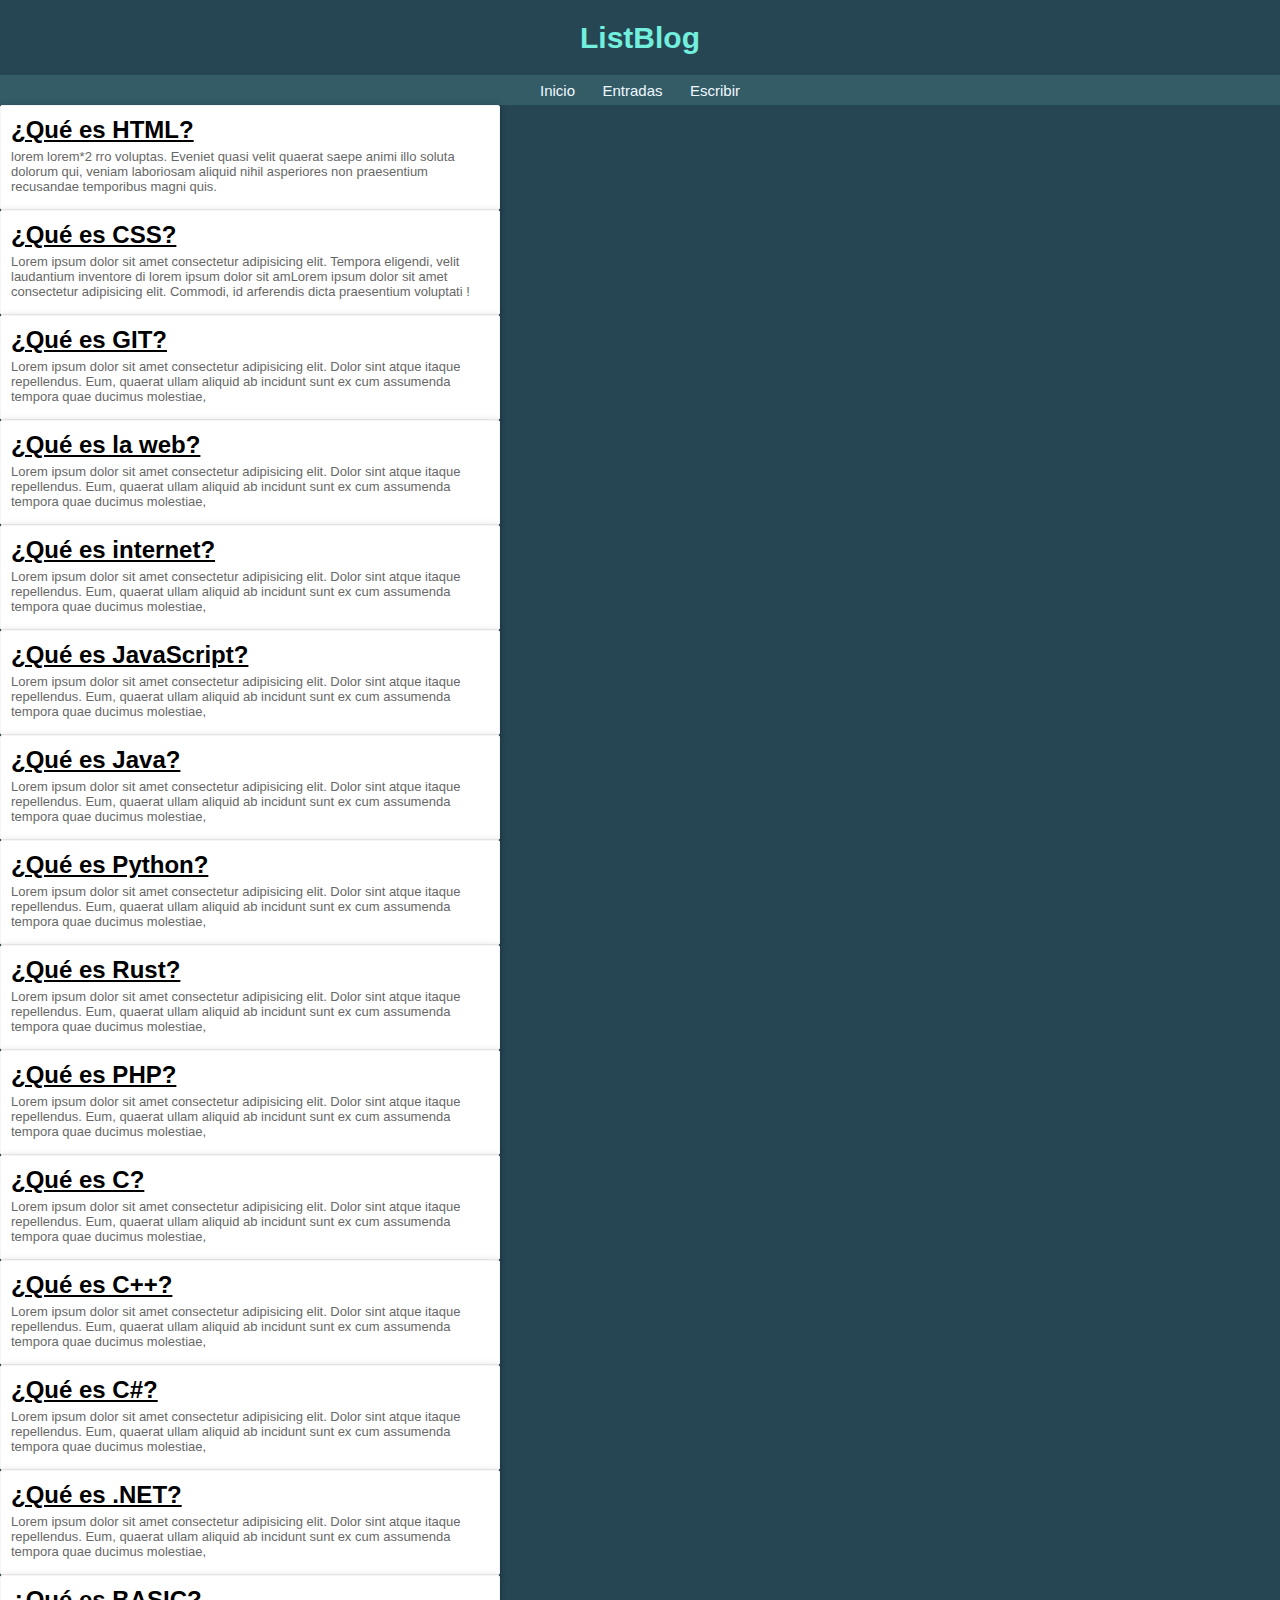
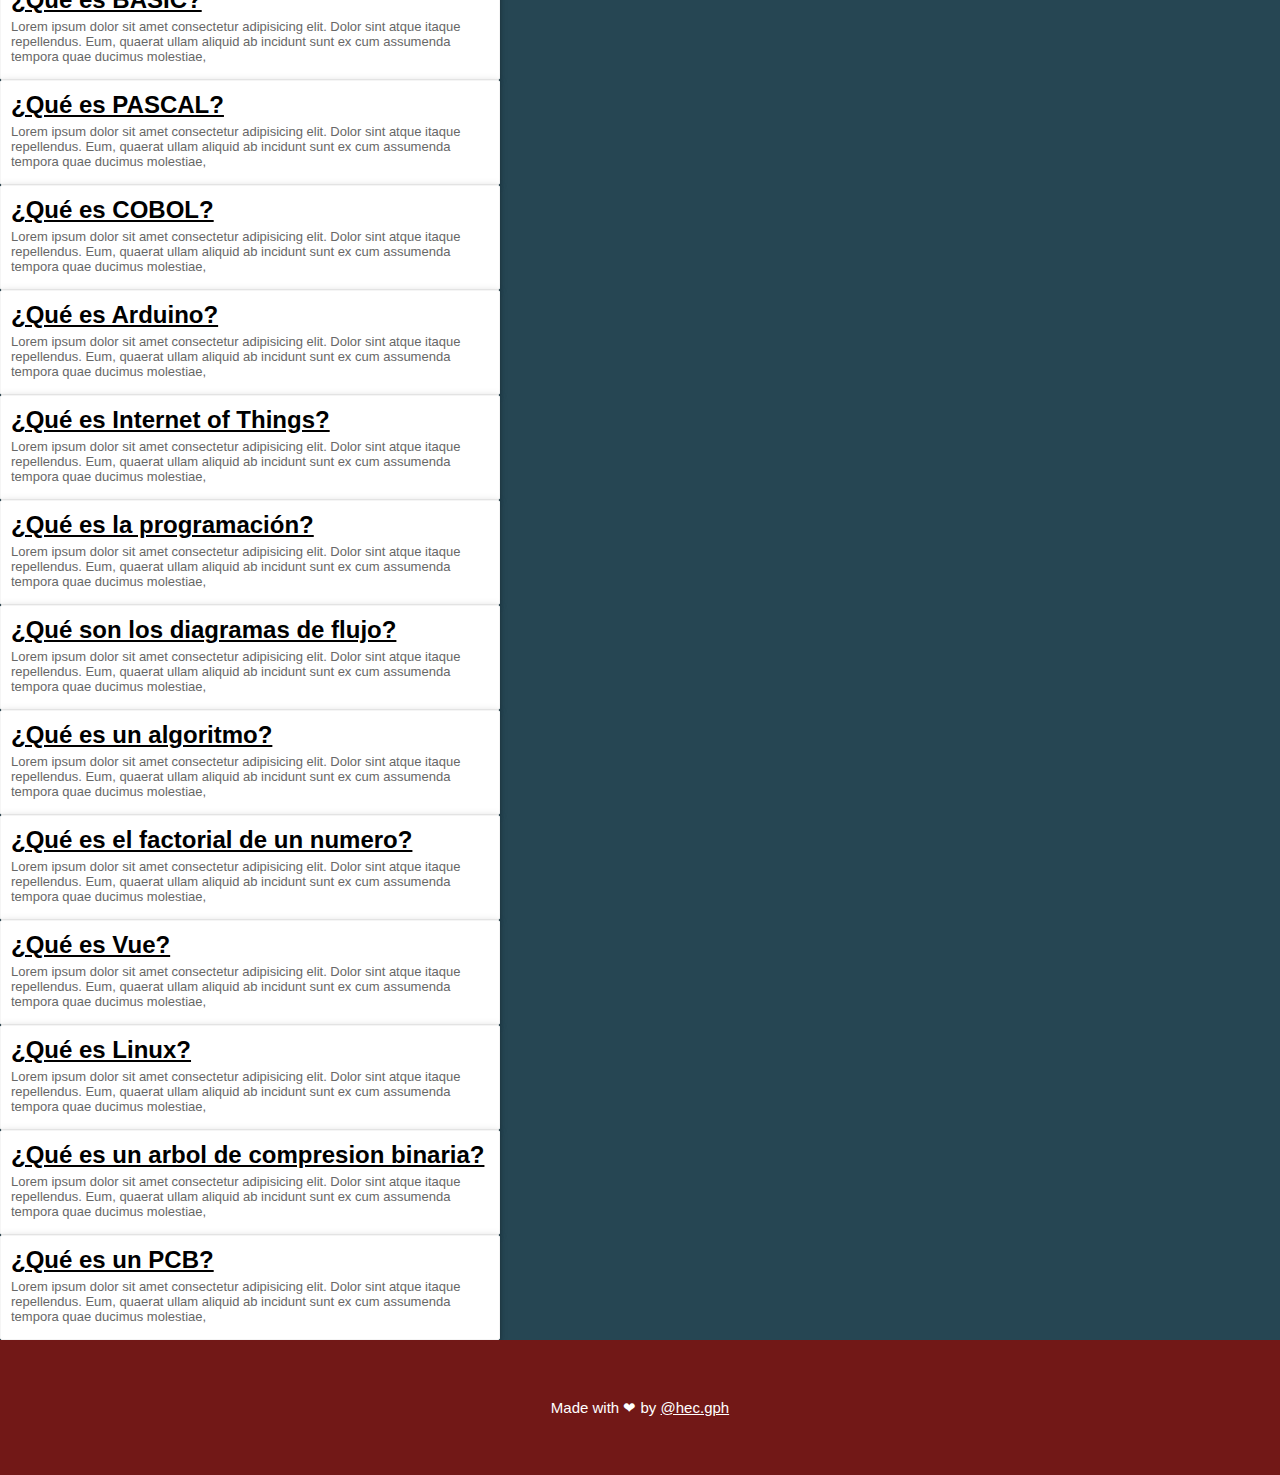
==== commit 46918d76: "Se esta cambiando la interfaz de la pagina principal, aún falta mucho por hacer" ====
--- a/index.html
+++ b/index.html
@@ -13,19 +13,19 @@
 <body>
     <!-- Encabezado + Navegacion -->
     <header>
-        <div class="container-head">
-            <h1>LsBlog</h1>
+        <div class="container-title">
+            <h1>ListBlog</h1>
         </div>
-        <nav class="nav">
-            <ul class="nav-list">
-                <li class="nav-list__item blog"><a href="./index.html" class="nav-list__item__link">Inicio</a></li>
-                <li class="nav-list__item entradas"><a href="./paginas/entradas.html" class="nav-list__item__link">Entradas</a></li>
-                <li class="nav-list__item escribir"><a href="./paginas/escribir.html" class="nav-list__item__link">Escribir</a></li>
-            </ul>
-        </nav>
+            <nav class="nav">
+                <ul class="nav-list">
+                    <li class="nav-list__item blog"><a href="./index.html" class="nav-list__item__link">Inicio</a></li>
+                    <li class="nav-list__item entradas"><a href="./paginas/entradas.html" class="nav-list__item__link">Entradas</a></li>
+                    <li class="nav-list__item escribir"><a href="./paginas/escribir.html" class="nav-list__item__link">Escribir</a></li>
+                </ul>
+            </nav>
     </header>
     <!-- Contenido principal -->
-    <main>
+    <main class="content">
         <article class="container">
                 <a href="./articulos/html.html" class="titulo-post-link"><h2 class="titulo-post">¿Qué es HTML?</h2></a>
                 <p class="description-post"> lorem lorem*2 rro voluptas. Eveniet quasi velit quaerat saepe animi illo soluta dolorum qui, veniam laboriosam aliquid nihil asperiores non praesentium recusandae temporibus magni quis.
--- a/estilos/desktop.css
+++ b/estilos/desktop.css
@@ -8,66 +8,65 @@
 html{
     font-size: 62.5%;
 }
-    /* Cuerpo */
-body{
-    background-color: bisque;
-}
     /* Encabezado */
-.container-head{
-    display:flex;
+.container-title{
+    width: 100%;
+    height: 75px;
+    /* position: sticky; */
+    display: flex;
+    align-items: center;
     justify-content: center;
-    background-color: #721817;
-    padding: 3px;
+    background-color: #264653;
+
 }
 h1{
     font-family: sans-serif;
     font-size: 3rem;
     margin: 1px;
     padding: 10px;
-    color: white;
+    color: #72EFDD;
 }
 
-    /* Navegacion */
+/* Navegacion */
 .nav{
     width: 100%;
     height: 30px;
-    background-color: #721817;
-    padding: 3px;
+    background-color: #335C67;
     display: flex;
+    align-items: center;
     justify-content: center;
-    box-shadow: 0px 4px 5px 0px rgba(0,0,0,0.24) ;
+    box-shadow: 0px 4px 4px 0px rgba(0,0,0,0.24)  ;
 }
 .nav-list{
     display: flex;
     justify-content: space-evenly;
     list-style: none;
-    width: 300px;
+    width: 255px;
+    height: 17px;
 }
 .nav-list__item{
     font-family: sans-serif;
     font-size: 1.5rem;
-    padding-bottom: 5px;
-    border-radius: 2px;
-    margin-bottom: 5px;
 }
 .nav-list__item__link{
     text-decoration: none;
     color: aliceblue;
 }
+.nav-list__item__link:hover{
+    color: #72EFDD;
+}
     /* Contenido Principal */
-main{
-    margin: 10px;
-    display: flex;
-    justify-content: space-evenly; 
-    flex-direction: row;
-    /* flex-wrap: wrap; */
+.content{
+    width: 100%;
+    height: 100%;
+    background-color: #264653;
+    /* margin-top: 54px; */
 }
 .container{
-    width: 50%;
-    height: 30%;
+    width: 500px;
+    height: 40%;
     background-color: #fff;
     border: 1px solid whitesmoke;
-    margin: 10px;
     border-radius: 2px;
     padding: 10px;
     box-shadow: 0px 2px 5px 0px rgba(0,0,0,0.14) , 0px 1px 10px 0px rgba(0,0,0,0.12) , 0px 2px 4px -1px rgba(0,0,0,0.2) ;
@@ -75,7 +74,7 @@
 }
 .titulo-post-link{
     color: #000;
-    font-size: 1.7rem;
+    font-size: 1.6rem;
 }
 .description-post{
     color: rgb(103, 103, 103);
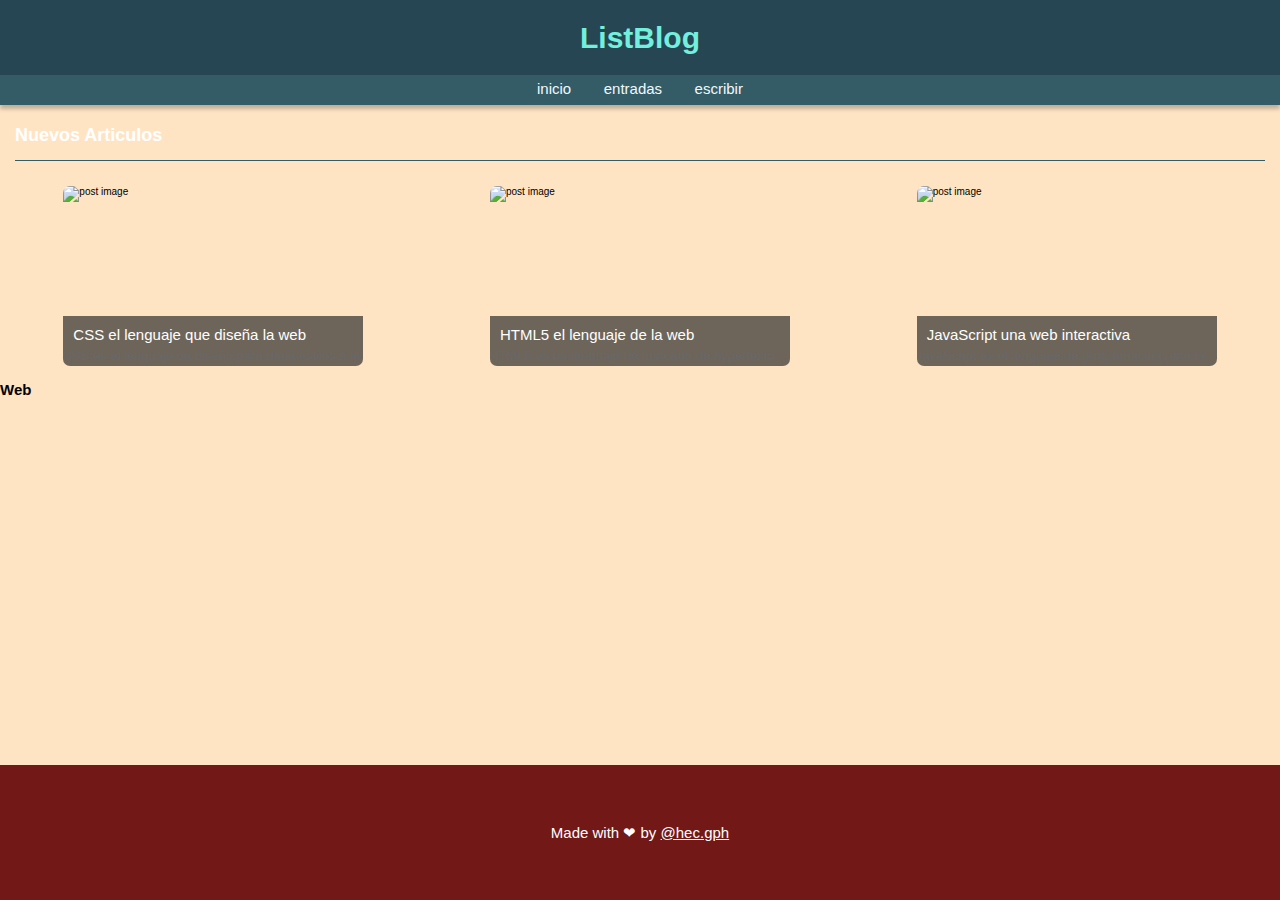
==== commit 43af030d: "Nav, Section one actualizados" ====
--- a/index.html
+++ b/index.html
@@ -9,6 +9,9 @@
     <link rel="stylesheet" href="./estilos/styles.css">
     <link rel="stylesheet" href="./estilos/tablet.css" media="screen and (min-width: 600px)">
     <link rel="stylesheet" href="./estilos/desktop.css" media="screen and (min-width: 800px)">
+    <link rel="preconnect" href="https://fonts.googleapis.com">
+    <link rel="preconnect" href="https://fonts.gstatic.com" crossorigin>
+    <link href="https://fonts.googleapis.com/css2?family=Roboto:wght@300;400&display=swap" rel="stylesheet">
 </head>
 <body>
     <!-- Encabezado + Navegacion -->
@@ -18,270 +21,49 @@
         </div>
             <nav class="nav">
                 <ul class="nav-list">
-                    <li class="nav-list__item blog"><a href="./index.html" class="nav-list__item__link">Inicio</a></li>
-                    <li class="nav-list__item entradas"><a href="./paginas/entradas.html" class="nav-list__item__link">Entradas</a></li>
-                    <li class="nav-list__item escribir"><a href="./paginas/escribir.html" class="nav-list__item__link">Escribir</a></li>
+                    <li class="nav-list__item"><a href="./index.html" class="nav-list__item__link">inicio</a></li>
+                    <li class="nav-list__item"><a href="./paginas/entradas.html" class="nav-list__item__link">entradas</a></li>
+                    <li class="nav-list__item"><a href="./paginas/escribir.html" class="nav-list__item__link">escribir</a></li>
                 </ul>
             </nav>
     </header>
     <!-- Contenido principal -->
-    <main class="content">
-        <article class="container">
-                <a href="./articulos/html.html" class="titulo-post-link"><h2 class="titulo-post">¿Qué es HTML?</h2></a>
-                <p class="description-post"> lorem lorem*2 rro voluptas. Eveniet quasi velit quaerat saepe animi illo soluta dolorum qui, veniam laboriosam aliquid nihil asperiores non praesentium recusandae temporibus magni quis.
-                </p>
-        </article>
-        <article class="container">
-            <div class="post">
-                <a href="#" class="titulo-post-link"><h2 class="titulo-post">¿Qué es CSS?</h2></a>
-                <p class="description-post"> Lorem ipsum dolor sit amet consectetur adipisicing elit. Tempora eligendi, velit laudantium inventore di lorem ipsum dolor sit amLorem ipsum dolor sit amet consectetur adipisicing elit. Commodi, id arferendis dicta praesentium voluptati
-                    !</p>
+    <main>
+        <h2 class="section-one--title">Nuevos Articulos</h2>
+        <section>
+            <div class="card">
+                   <div class="post">
+                        <div class="post-image">
+                            <img src="https://images.pexels.com/photos/256502/pexels-photo-256502.jpeg?auto=compress&cs=tinysrgb&h=650&w=940" alt="post image">
+                        </div>
+                        <div class="post-text-container">
+                            <p class="title-post"> <a href="#">CSS el lenguaje que diseña la web</a></p>
+                            <p class="description-post">CSS es el lenguaje de diseño para darle estilos a la web</p>
+                        </div>
+                    </div>
+                    <div class="post">
+                        <div class="post-image">
+                            <img src="https://images.pexels.com/photos/270404/pexels-photo-270404.jpeg?auto=compress&cs=tinysrgb&h=650&w=940" alt="post image">
+                        </div>
+                        <div class="post-text-container">
+                            <p class="title-post"> <a href="#">HTML5 el lenguaje de la web</a></p>
+                            <p class="description-post">HTML5 es un lenguaje de marcado de hypertexto</p>
+                        </div>
+                    </div>
+                    <div class="post">
+                        <div class="post-image">
+                            <img src="https://images.pexels.com/photos/5483071/pexels-photo-5483071.jpeg?auto=compress&cs=tinysrgb&h=650&w=940" alt="post image">
+                        </div>
+                        <div class="post-text-container">
+                            <p class="title-post"><a href="#">JavaScript una web interactiva</a></p>
+                            <p class="description-post">JavaScript es el lenguaje de programacion para la web</p>
+                        </div>
+                    </div>
             </div>
-        </article>
-        <article class="container">
-            <div class="post">
-                <a href="#" class="titulo-post-link"><h2 class="titulo-post">¿Qué es GIT?</h2></a>
-                <p class="description-post">Lorem ipsum dolor sit amet consectetur adipisicing elit. Dolor sint atque itaque
-                    repellendus. Eum, quaerat ullam aliquid ab incidunt sunt ex cum assumenda tempora quae ducimus molestiae,
-                    </p>
-            </div>
-        </article>
-        <article class="container">
-            <div class="post">
-                <a href="#" class="titulo-post-link"><h2 class="titulo-post">¿Qué es la web?</h2></a>
-                <p class="description-post">Lorem ipsum dolor sit amet consectetur adipisicing elit. Dolor sint atque itaque
-                    repellendus. Eum, quaerat ullam aliquid ab incidunt sunt ex cum assumenda tempora quae ducimus molestiae,
-                    </p>
-            </div>
-        </article>
-        <article class="container">
-            <div class="post">
-                <a href="#" class="titulo-post-link"><h2 class="titulo-post">¿Qué es internet?</h2></a>
-                <p class="description-post">Lorem ipsum dolor sit amet consectetur adipisicing elit. Dolor sint atque itaque
-                    repellendus. Eum, quaerat ullam aliquid ab incidunt sunt ex cum assumenda tempora quae ducimus molestiae,
-                    </p>
-            </div>
-        </article>
-        <article class="container">
-            <div class="post">
-                <a href="#" class="titulo-post-link">
-                    <h2 class="titulo-post">¿Qué es JavaScript?</h2>
-                </a>
-                <p class="description-post">Lorem ipsum dolor sit amet consectetur adipisicing elit. Dolor sint atque itaque
-                    repellendus. Eum, quaerat ullam aliquid ab incidunt sunt ex cum assumenda tempora quae ducimus molestiae,
-                </p>
-            </div>
-        </article>
-        <article class="container">
-            <div class="post">
-                <a href="#" class="titulo-post-link">
-                    <h2 class="titulo-post">¿Qué es Java?</h2>
-                </a>
-                <p class="description-post">Lorem ipsum dolor sit amet consectetur adipisicing elit. Dolor sint atque itaque
-                    repellendus. Eum, quaerat ullam aliquid ab incidunt sunt ex cum assumenda tempora quae ducimus molestiae,
-                </p>
-            </div>
-        </article>
-        <article class="container">
-            <div class="post">
-                <a href="#" class="titulo-post-link">
-                    <h2 class="titulo-post">¿Qué es Python?</h2>
-                </a>
-                <p class="description-post">Lorem ipsum dolor sit amet consectetur adipisicing elit. Dolor sint atque itaque
-                    repellendus. Eum, quaerat ullam aliquid ab incidunt sunt ex cum assumenda tempora quae ducimus molestiae,
-                </p>
-            </div>
-        </article>
-        <article class="container">
-            <div class="post">
-                <a href="#" class="titulo-post-link">
-                    <h2 class="titulo-post">¿Qué es Rust?</h2>
-                </a>
-                <p class="description-post">Lorem ipsum dolor sit amet consectetur adipisicing elit. Dolor sint atque itaque
-                    repellendus. Eum, quaerat ullam aliquid ab incidunt sunt ex cum assumenda tempora quae ducimus molestiae,
-                </p>
-            </div>
-        </article>
-        <article class="container">
-            <div class="post">
-                <a href="#" class="titulo-post-link">
-                    <h2 class="titulo-post">¿Qué es PHP?</h2>
-                </a>
-                <p class="description-post">Lorem ipsum dolor sit amet consectetur adipisicing elit. Dolor sint atque itaque
-                    repellendus. Eum, quaerat ullam aliquid ab incidunt sunt ex cum assumenda tempora quae ducimus molestiae,
-                </p>
-            </div>
-        </article>
-        <article class="container">
-            <div class="post">
-                <a href="#" class="titulo-post-link">
-                    <h2 class="titulo-post">¿Qué es C?</h2>
-                </a>
-                <p class="description-post">Lorem ipsum dolor sit amet consectetur adipisicing elit. Dolor sint atque itaque
-                    repellendus. Eum, quaerat ullam aliquid ab incidunt sunt ex cum assumenda tempora quae ducimus molestiae,
-                </p>
-            </div>
-        </article>
-        <article class="container">
-            <div class="post">
-                <a href="#" class="titulo-post-link">
-                    <h2 class="titulo-post">¿Qué es C++?</h2>
-                </a>
-                <p class="description-post">Lorem ipsum dolor sit amet consectetur adipisicing elit. Dolor sint atque itaque
-                    repellendus. Eum, quaerat ullam aliquid ab incidunt sunt ex cum assumenda tempora quae ducimus molestiae,
-                </p>
-            </div>
-        </article>
-        <article class="container">
-            <div class="post">
-                <a href="#" class="titulo-post-link">
-                    <h2 class="titulo-post">¿Qué es C#?</h2>
-                </a>
-                <p class="description-post">Lorem ipsum dolor sit amet consectetur adipisicing elit. Dolor sint atque itaque
-                    repellendus. Eum, quaerat ullam aliquid ab incidunt sunt ex cum assumenda tempora quae ducimus molestiae,
-                </p>
-            </div>
-        </article>
-        <article class="container">
-            <div class="post">
-                <a href="#" class="titulo-post-link">
-                    <h2 class="titulo-post">¿Qué es .NET?</h2>
-                </a>
-                <p class="description-post">Lorem ipsum dolor sit amet consectetur adipisicing elit. Dolor sint atque itaque
-                    repellendus. Eum, quaerat ullam aliquid ab incidunt sunt ex cum assumenda tempora quae ducimus molestiae,
-                </p>
-            </div>
-        </article>
-        <article class="container">
-            <div class="post">
-                <a href="#" class="titulo-post-link">
-                    <h2 class="titulo-post">¿Qué es BASIC?</h2>
-                </a>
-                <p class="description-post">Lorem ipsum dolor sit amet consectetur adipisicing elit. Dolor sint atque itaque
-                    repellendus. Eum, quaerat ullam aliquid ab incidunt sunt ex cum assumenda tempora quae ducimus molestiae,
-                </p>
-            </div>
-        </article>
-        <article class="container">
-            <div class="post">
-                <a href="#" class="titulo-post-link">
-                    <h2 class="titulo-post">¿Qué es PASCAL?</h2>
-                </a>
-                <p class="description-post">Lorem ipsum dolor sit amet consectetur adipisicing elit. Dolor sint atque itaque
-                    repellendus. Eum, quaerat ullam aliquid ab incidunt sunt ex cum assumenda tempora quae ducimus molestiae,
-                </p>
-            </div>
-        </article>
-        <article class="container">
-            <div class="post">
-                <a href="#" class="titulo-post-link">
-                    <h2 class="titulo-post">¿Qué es COBOL?</h2>
-                </a>
-                <p class="description-post">Lorem ipsum dolor sit amet consectetur adipisicing elit. Dolor sint atque itaque
-                    repellendus. Eum, quaerat ullam aliquid ab incidunt sunt ex cum assumenda tempora quae ducimus molestiae,
-                </p>
-            </div>
-        </article>
-        <article class="container">
-            <div class="post">
-                <a href="#" class="titulo-post-link">
-                    <h2 class="titulo-post">¿Qué es Arduino?</h2>
-                </a>
-                <p class="description-post">Lorem ipsum dolor sit amet consectetur adipisicing elit. Dolor sint atque itaque
-                    repellendus. Eum, quaerat ullam aliquid ab incidunt sunt ex cum assumenda tempora quae ducimus molestiae,
-                </p>
-            </div>
-        </article>
-        <article class="container">
-            <div class="post">
-                <a href="#" class="titulo-post-link">
-                    <h2 class="titulo-post">¿Qué es Internet of Things?</h2>
-                </a>
-                <p class="description-post">Lorem ipsum dolor sit amet consectetur adipisicing elit. Dolor sint atque itaque
-                    repellendus. Eum, quaerat ullam aliquid ab incidunt sunt ex cum assumenda tempora quae ducimus molestiae,
-                </p>
-            </div>
-        </article>
-        <article class="container">
-            <div class="post">
-                <a href="#" class="titulo-post-link">
-                    <h2 class="titulo-post">¿Qué es la programación?</h2>
-                </a>
-                <p class="description-post">Lorem ipsum dolor sit amet consectetur adipisicing elit. Dolor sint atque itaque
-                    repellendus. Eum, quaerat ullam aliquid ab incidunt sunt ex cum assumenda tempora quae ducimus molestiae,
-                </p>
-            </div>
-        </article>
-        <article class="container">
-            <div class="post">
-                <a href="#" class="titulo-post-link">
-                    <h2 class="titulo-post">¿Qué son los diagramas de flujo?</h2>
-                </a>
-                <p class="description-post">Lorem ipsum dolor sit amet consectetur adipisicing elit. Dolor sint atque itaque
-                    repellendus. Eum, quaerat ullam aliquid ab incidunt sunt ex cum assumenda tempora quae ducimus molestiae,
-                </p>
-            </div>
-        </article>
-        <article class="container">
-            <div class="post">
-                <a href="#" class="titulo-post-link">
-                    <h2 class="titulo-post">¿Qué es un algoritmo?</h2>
-                </a>
-                <p class="description-post">Lorem ipsum dolor sit amet consectetur adipisicing elit. Dolor sint atque itaque
-                    repellendus. Eum, quaerat ullam aliquid ab incidunt sunt ex cum assumenda tempora quae ducimus molestiae,
-                </p>
-            </div>
-        </article>
-        <article class="container">
-            <div class="post">
-                <a href="#" class="titulo-post-link">
-                    <h2 class="titulo-post">¿Qué es el factorial de un numero?</h2>
-                </a>
-                <p class="description-post">Lorem ipsum dolor sit amet consectetur adipisicing elit. Dolor sint atque itaque
-                    repellendus. Eum, quaerat ullam aliquid ab incidunt sunt ex cum assumenda tempora quae ducimus molestiae,
-                </p>
-            </div>
-        </article>
-        <article class="container">
-            <div class="post">
-                <a href="#" class="titulo-post-link">
-                    <h2 class="titulo-post">¿Qué es Vue?</h2>
-                </a>
-                <p class="description-post">Lorem ipsum dolor sit amet consectetur adipisicing elit. Dolor sint atque itaque
-                    repellendus. Eum, quaerat ullam aliquid ab incidunt sunt ex cum assumenda tempora quae ducimus molestiae,
-                </p>
-            </div>
-        </article>
-        <article class="container">
-            <div class="post">
-                <a href="#" class="titulo-post-link">
-                    <h2 class="titulo-post">¿Qué es Linux?</h2>
-                </a>
-                <p class="description-post">Lorem ipsum dolor sit amet consectetur adipisicing elit. Dolor sint atque itaque
-                    repellendus. Eum, quaerat ullam aliquid ab incidunt sunt ex cum assumenda tempora quae ducimus molestiae,
-                </p>
-            </div>
-        </article>
-        <article class="container">
-            <div class="post">
-                <a href="#" class="titulo-post-link">
-                    <h2 class="titulo-post">¿Qué es un arbol de compresion binaria?</h2>
-                </a>
-                <p class="description-post">Lorem ipsum dolor sit amet consectetur adipisicing elit. Dolor sint atque itaque
-                    repellendus. Eum, quaerat ullam aliquid ab incidunt sunt ex cum assumenda tempora quae ducimus molestiae,
-                </p>
-            </div>
-        </article>
-        <article class="container">
-            <div class="post">
-                <a href="#" class="titulo-post-link">
-                    <h2 class="titulo-post">¿Qué es un PCB?</h2>
-                </a>
-                <p class="description-post">Lorem ipsum dolor sit amet consectetur adipisicing elit. Dolor sint atque itaque
-                    repellendus. Eum, quaerat ullam aliquid ab incidunt sunt ex cum assumenda tempora quae ducimus molestiae,
-                </p>
-            </div>
-        </article>
+        </section>
+        <section>
+            <h2 class="section-two--title">Web</h2>
+        </section>
     </main>
     <!-- Footer -->
     <footer>
--- a/estilos/styles.css
+++ b/estilos/styles.css
@@ -0,0 +1,171 @@
+/* Configuraciones */
+*{
+    box-sizing: border-box;
+    margin: 0;
+    padding: 0;
+    font-family: 'Roboto', sans-serif;
+}
+html{
+    font-size: 62.5%;
+}
+    /* Cuerpo */
+body{
+    background-color: #264653;
+    display: block;
+}
+    /* Encabezado */
+.container-head{
+    display:flex;
+    justify-content: center;
+    background-color: #721817;
+    padding: 3px;
+}
+h1{
+    font-size: 3rem;
+    margin: 1px;
+    text-align: center;
+    font-weight: bold;
+    padding: 10px;
+    color: #72EFDD;
+}
+
+    /* Navegacion */
+.nav{
+    width: 100%;
+    height: 30px;
+    background-color: #335C67;
+    display: flex;
+    justify-content: center;
+    align-items: center;
+    box-shadow: 0px 4px 5px 0px rgba(0,0,0,0.24) ;
+}
+.nav-list{
+    display: flex;
+    justify-content: space-evenly;
+    align-items: center;
+    list-style: none;
+    width: 300px;
+}
+.nav-list__item{
+    font-size: 1.5rem;
+    padding: 8px;
+    font-weight: 400;
+    border-bottom: 2px solid transparent;
+    margin-bottom: 5px;
+}
+.nav-list__item:nth-child(1):hover{
+    border-bottom: 2px solid white;
+}  
+.nav-list__item:nth-child(2):hover{
+    border-bottom: 2px solid white;
+}   
+.nav-list__item:nth-child(3):hover{
+    border-bottom: 2px solid white;
+}    
+.nav-list__item__link{
+    text-decoration: none;
+    color: aliceblue;
+}
+    /* Contenido Principal */
+main{
+    display: flex;
+    flex-wrap: wrap;
+}
+.section-one--title{
+    width: 100%;
+    margin: 20px 15px 10px;
+    padding-bottom: 14px;
+    border-bottom: 1px solid #335C67;
+    font-size: 1.8rem;
+    color: #fff;
+}
+section{
+    width: 100%;
+}
+.card{
+    display: flex;
+    flex-direction: column;
+    flex-wrap: wrap;
+    height: 210px;
+    justify-content:center;
+    overflow-x: scroll;
+    overscroll-behavior-x: contain;
+    scroll-snap-type: x proximity;
+    align-items: center;
+}
+.icon-section-one{
+    width: 24px;
+    height: 24px;
+}
+.post {
+    overflow: hidden;
+    width: 300px;
+    height: 180px;
+    border-radius: 7px;
+    position: relative;
+    margin: 0 10px;
+}
+.post:nth-child(2){
+    scroll-snap-align: center;
+}
+.post-image {
+    overflow: hidden;
+    width: 100%;
+    height: 100%;
+    display: flex;
+    justify-content: center;
+    align-items: center;
+}
+.post-image img{
+    width: 100%;
+    height: 100%;
+    object-fit: cover;
+}
+.post-text-container{
+    width: 100%;
+    height: 50px;
+    position: absolute;
+    bottom: 0;
+    background-color:#222222a7;
+}
+.title-post{
+    padding: 10px 10px 0;
+    font-size: 1.5rem;
+}
+.title-post a {
+    color: white;
+    text-decoration: none;
+}
+.title-post a:hover {
+    text-decoration: underline;
+}
+.description-post{
+    color: #fff;
+    padding: 4px 10px ;
+    font-weight: 400;
+    font-size: 1rem;
+}
+    /* Section two */
+
+    /* Footer */
+footer{
+    display: flex;
+    align-items: flex-end;
+}
+.foot{
+    width: 100%;
+    height: 15vh;
+    background-color: #335C67;
+    position: absolute;
+    bottom: 0;
+    display: flex;
+    align-items: center;
+    justify-content: center;
+}
+.copy{
+    font-size: 1.5rem;
+    color: white;
+}
+.copy a{
+    color: #fff;
+}
--- a/estilos/tablet.css
+++ b/estilos/tablet.css
@@ -0,0 +1,104 @@
+/* Configuraciones */
+*{
+    box-sizing: border-box;
+    margin: 0;
+    padding: 0;
+    font-family: sans-serif;
+}
+html{
+    font-size: 62.5%;
+}
+    /* Cuerpo */
+body{
+    background-color: bisque;
+}
+    /* Encabezado */
+.container-head{
+    display:flex;
+    justify-content: center;
+    background-color: #721817;
+    padding: 3px;
+}
+h1{
+    font-family: sans-serif;
+    font-size: 3rem;
+    margin: 1px;
+    padding: 10px;
+    color: white;
+}
+
+    /* Navegacion */
+.nav{
+    width: 100%;
+    height: 30px;
+    background-color: #721817;
+    padding: 3px;
+    display: flex;
+    justify-content: center;
+    box-shadow: 0px 4px 5px 0px rgba(0,0,0,0.24) ;
+}
+.nav-list{
+    display: flex;
+    justify-content: space-evenly;
+    list-style: none;
+    width: 300px;
+}
+.nav-list__item{
+    font-family: sans-serif;
+    font-size: 1.5rem;
+    padding-bottom: 5px;
+    border-radius: 2px;
+    margin-bottom: 5px;
+}
+.nav-list__item__link{
+    text-decoration: none;
+    color: aliceblue;
+}
+    /* Contenido Principal */
+main{
+    display: flex;
+    justify-content: space-evenly; 
+    flex-direction: row;
+    flex-wrap: wrap;
+}
+.container{
+    width: 200px;
+    height: 30%;
+    background-color: #fff;
+    border: 1px solid whitesmoke;
+    margin: 10px;
+    border-radius: 2px;
+    padding: 10px;
+    box-shadow: 0px 2px 5px 0px rgba(0,0,0,0.14) , 0px 1px 10px 0px rgba(0,0,0,0.12) , 0px 2px 4px -1px rgba(0,0,0,0.2) ;
+
+}
+.titulo-post-link{
+    color: #000;
+    font-size: 1.5rem;
+}
+.description-post{
+    color: rgb(103, 103, 103);
+    margin: 2px 0px;
+    padding: 3px 0px;
+    font-size: 1.1rem;
+}
+    /* Footer */
+footer{
+    display: flex;
+    align-items: flex-end;
+}
+.foot{
+    width: 100%;
+    height: 15vh;
+    background-color:#721817;
+    display: flex;
+    align-items: center;
+    justify-content: center;
+}
+.copy{
+    font-size: 1.5rem;
+    color: white;
+}
+.copy a{
+    color: #fff;
+}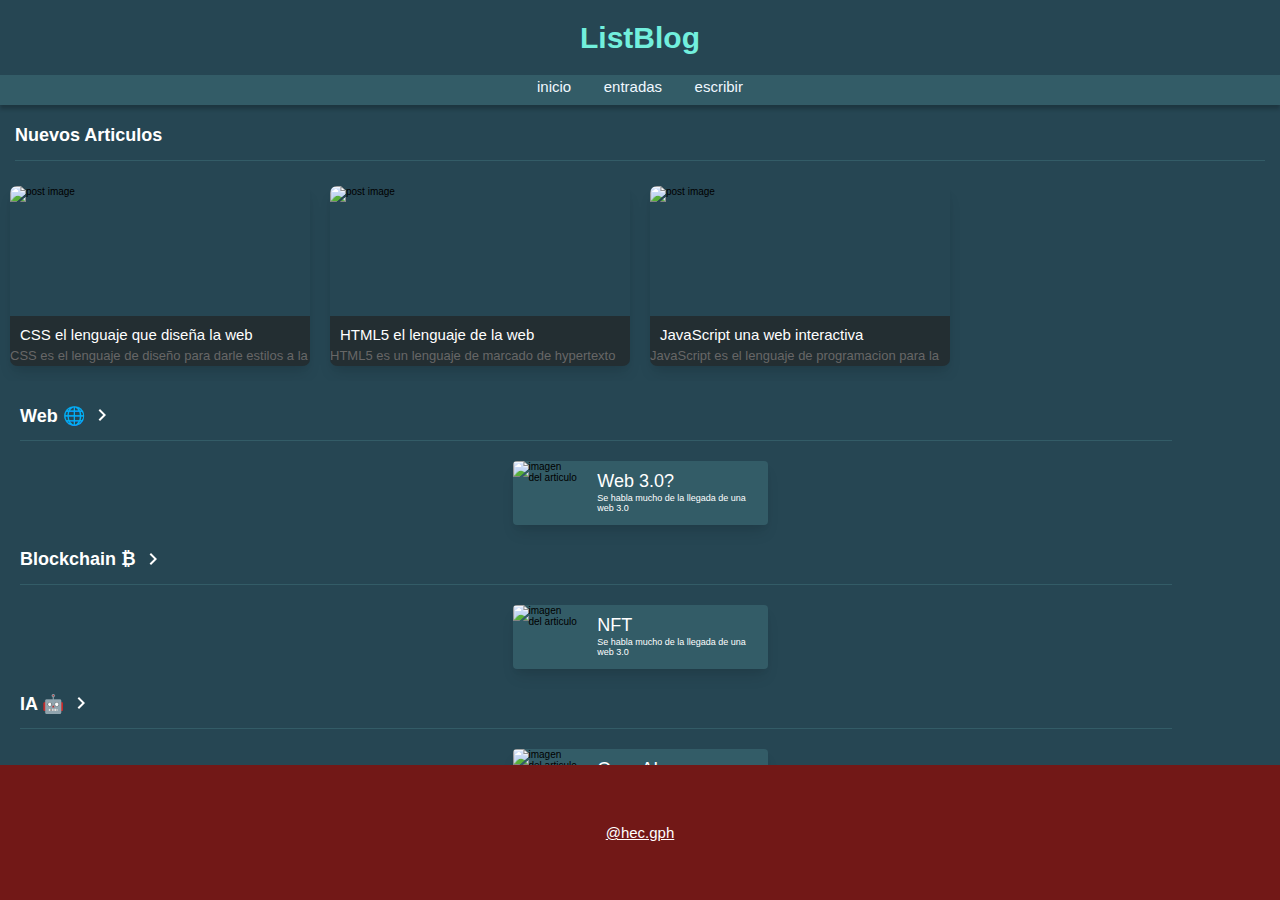
==== commit d021108e: "Hice la seccion 2 y ya podria estar la segunda version de la pagina principal" ====
--- a/index.html
+++ b/index.html
@@ -62,13 +62,59 @@
             </div>
         </section>
         <section>
-            <h2 class="section-two--title">Web</h2>
+            <div class="divider-article">
+                <a href="#" class="section-two--title">Web 🌐</a></h2>
+               <a href="#"><img src="./assets/icons/chevron_right_black_24dp.svg" alt="ver todo"></a> 
+            </div>
+            <div class="container-articles">
+                <div class="img-container">
+                    <img class="articles--img" src="https://www.esan.edu.pe/apuntes-empresariales/2015/05/29/web_3_figura_principal.jpg" alt="imagen del articulo">
+                </div>
+                <div class="text-container">
+                    <p class="web-section__title">Web 3.0?</p>
+                    <p class="web-section__description">Se habla mucho de la llegada de una web 3.0</p>
+                </div>
+            </div>
+        </section>
+        <section>
+            <div class="divider-article">
+                <a href="#" class="section-two--title">Blockchain ₿</a></h2>
+                <a href="#"><img src="./assets/icons/chevron_right_black_24dp.svg" alt="ver todo"></a>
+            </div>
+            <div class="container-articles">
+                <div class="img-container">
+                    <img class="articles--img"
+                        src="https://resizer.iproimg.com/unsafe/880x/filters:format(webp)/https://assets.iproup.com/assets/jpg/2021/03/16879.jpg?7.1.0g"
+                        alt="imagen del articulo">
+                </div>
+                <div class="text-container">
+                    <p class="web-section__title">NFT</p>
+                    <p class="web-section__description">Se habla mucho de la llegada de una web 3.0</p>
+                </div>
+            </div>
+        </section>
+        <section>
+            <div class="divider-article">
+                <a href="#" class="section-two--title">IA 🤖</a></h2>
+                <a href="#"><img src="./assets/icons/chevron_right_black_24dp.svg" alt="ver todo"></a>
+            </div>
+            <div class="container-articles">
+                <div class="img-container">
+                    <img class="articles--img"
+                        src="https://www.cuevadelobo.com/wp-content/uploads/2020/12/Gpt-3-Open-AI.png"
+                        alt="imagen del articulo">
+                </div>
+                <div class="text-container">
+                    <p class="web-section__title">OpenAI</p>
+                    <p class="web-section__description">Se habla mucho de la llegada de una web 3.0</p>
+                </div>
+            </div>
         </section>
     </main>
     <!-- Footer -->
     <footer>
         <div class="foot">
-            <p class="copy">Made with ❤ by <a href="https://twitter.com/hecgph">@hec.gph</a></p>
+            <p class="copy"><a href="https://twitter.com/hecgph">@hec.gph</a></p>
         </div>
     </footer>
 </body>
--- a/estilos/styles.css
+++ b/estilos/styles.css
@@ -17,7 +17,6 @@
 .container-head{
     display:flex;
     justify-content: center;
-    background-color: #721817;
     padding: 3px;
 }
 h1{
@@ -87,6 +86,7 @@
     flex-direction: column;
     flex-wrap: wrap;
     height: 210px;
+    max-width: 960px;
     justify-content:center;
     overflow-x: scroll;
     overscroll-behavior-x: contain;
@@ -104,6 +104,8 @@
     border-radius: 7px;
     position: relative;
     margin: 0 10px;
+    box-shadow: 0px 10px 15px -3px rgba(0,0,0,0.1) , 0px 4px 6px -2px rgba(0,0,0,0.05) ;
+
 }
 .post:nth-child(2){
     scroll-snap-align: center;
@@ -145,7 +147,64 @@
     font-weight: 400;
     font-size: 1rem;
 }
-    /* Section two */
+
+/* Section two */
+.divider-article{
+    width: 90%;
+    height: 40px;
+    margin: 20px;
+    padding-bottom: 10px;
+    border-bottom: 1px solid #335C67;
+    display: flex;
+    align-items: center;
+}
+.divider-article img{
+    margin-left: 5px;
+}
+ .section-two--title{
+    font-size: 1.8rem;
+    color: #fff;
+    text-decoration: none;
+    font-weight: bold;
+}
+.container-articles{
+    width: 255px;
+    height: 64px;
+    margin: 0 auto;
+    background-color: #335C67; 
+    display: flex;
+    flex-direction: row;
+    border-radius: 4px;
+    box-shadow: 0px 10px 15px -3px rgba(0,0,0,0.1) , 0px 4px 6px -2px rgba(0,0,0,0.05) ;
+}
+.img-container{
+    width: 71px;
+    height: 64px;
+    border-radius: 4px 0 0 4px;
+    overflow: hidden;
+}
+.articles--img{
+    width: 100%;
+    height: 100%;
+    object-fit: cover;
+    
+}
+.text-container{
+    display: grid;
+    grid-template-rows: 1fr 1fr;
+    padding: 0 5px;
+}
+.web-section__title{
+    font-size: 1.8rem;
+    color: white;
+    margin-left: 15px;
+    margin-top: 10px;
+}
+.web-section__description{
+    color: white;
+    margin-left: 15px;
+    font-size: .9rem;
+}
 
     /* Footer */
 footer{
@@ -154,10 +213,11 @@
 }
 .foot{
     width: 100%;
-    height: 15vh;
+    height: 10vh;
     background-color: #335C67;
-    position: absolute;
+    position: relative;
     bottom: 0;
+    margin-top: 25px;
     display: flex;
     align-items: center;
     justify-content: center;
--- a/estilos/tablet.css
+++ b/estilos/tablet.css
@@ -10,46 +10,57 @@
 }
     /* Cuerpo */
 body{
-    background-color: bisque;
+    background-color: #264653;
+    display: block;
 }
     /* Encabezado */
 .container-head{
     display:flex;
     justify-content: center;
-    background-color: #721817;
     padding: 3px;
 }
 h1{
-    font-family: sans-serif;
     font-size: 3rem;
     margin: 1px;
+    text-align: center;
+    font-weight: bold;
     padding: 10px;
-    color: white;
+    color: #72EFDD;
 }
 
     /* Navegacion */
 .nav{
     width: 100%;
     height: 30px;
-    background-color: #721817;
-    padding: 3px;
+    background-color: #335C67;
     display: flex;
     justify-content: center;
+    align-items: center;
     box-shadow: 0px 4px 5px 0px rgba(0,0,0,0.24) ;
 }
 .nav-list{
     display: flex;
     justify-content: space-evenly;
+    align-items: center;
     list-style: none;
     width: 300px;
 }
 .nav-list__item{
-    font-family: sans-serif;
     font-size: 1.5rem;
-    padding-bottom: 5px;
-    border-radius: 2px;
+    padding: 8px;
+    font-weight: 400;
+    border-bottom: 2px solid transparent;
     margin-bottom: 5px;
 }
+.nav-list__item:nth-child(1):hover{
+    border-bottom: 2px solid white;
+}  
+.nav-list__item:nth-child(2):hover{
+    border-bottom: 2px solid white;
+}   
+.nav-list__item:nth-child(3):hover{
+    border-bottom: 2px solid white;
+}    
 .nav-list__item__link{
     text-decoration: none;
     color: aliceblue;
@@ -57,30 +68,83 @@
     /* Contenido Principal */
 main{
     display: flex;
-    justify-content: space-evenly; 
-    flex-direction: row;
     flex-wrap: wrap;
 }
-.container{
-    width: 200px;
-    height: 30%;
-    background-color: #fff;
-    border: 1px solid whitesmoke;
-    margin: 10px;
-    border-radius: 2px;
-    padding: 10px;
-    box-shadow: 0px 2px 5px 0px rgba(0,0,0,0.14) , 0px 1px 10px 0px rgba(0,0,0,0.12) , 0px 2px 4px -1px rgba(0,0,0,0.2) ;
-
+.section-one--title{
+    width: 100%;
+    margin: 20px 15px 10px;
+    padding-bottom: 14px;
+    border-bottom: 1px solid #335C67;
+    font-size: 1.8rem;
+    color: #fff;
 }
-.titulo-post-link{
-    color: #000;
+section{
+    width: 100%;
+}
+.card{
+    display: flex;
+    flex-direction: column;
+    flex-wrap: wrap;
+    height: 210px;
+    
+    max-width: 960px;
+    justify-content:center;
+    overflow-x: scroll;
+    overscroll-behavior-x: contain;
+    scroll-snap-type: x proximity;
+    align-items: center;
+}
+.icon-section-one{
+    width: 24px;
+    height: 24px;
+}
+.post {
+    overflow: hidden;
+    width: 300px;
+    height: 180px;
+    border-radius: 7px;
+    position: relative;
+    margin: 0 10px;
+}
+.post:nth-child(2){
+    scroll-snap-align: center;
+}
+.post-image {
+    overflow: hidden;
+    width: 100%;
+    height: 100%;
+    display: flex;
+    justify-content: center;
+    align-items: center;
+}
+.post-image img{
+    width: 100%;
+    height: 100%;
+    object-fit: cover;
+}
+.post-text-container{
+    width: 100%;
+    height: 50px;
+    position: absolute;
+    bottom: 0;
+    background-color:#222222a7;
+}
+.title-post{
+    padding: 10px 10px 0;
     font-size: 1.5rem;
 }
+.title-post a {
+    color: white;
+    text-decoration: none;
+}
+.title-post a:hover {
+    text-decoration: underline;
+}
 .description-post{
-    color: rgb(103, 103, 103);
-    margin: 2px 0px;
-    padding: 3px 0px;
-    font-size: 1.1rem;
+    color: #fff;
+    padding: 4px 10px ;
+    font-weight: 400;
+    font-size: 1rem;
 }
     /* Footer */
 footer{
@@ -90,7 +154,9 @@
 .foot{
     width: 100%;
     height: 15vh;
-    background-color:#721817;
+    background-color: #335C67;
+    position: absolute;
+    bottom: 0;
     display: flex;
     align-items: center;
     justify-content: center;
@@ -101,4 +167,4 @@
 }
 .copy a{
     color: #fff;
-}+}
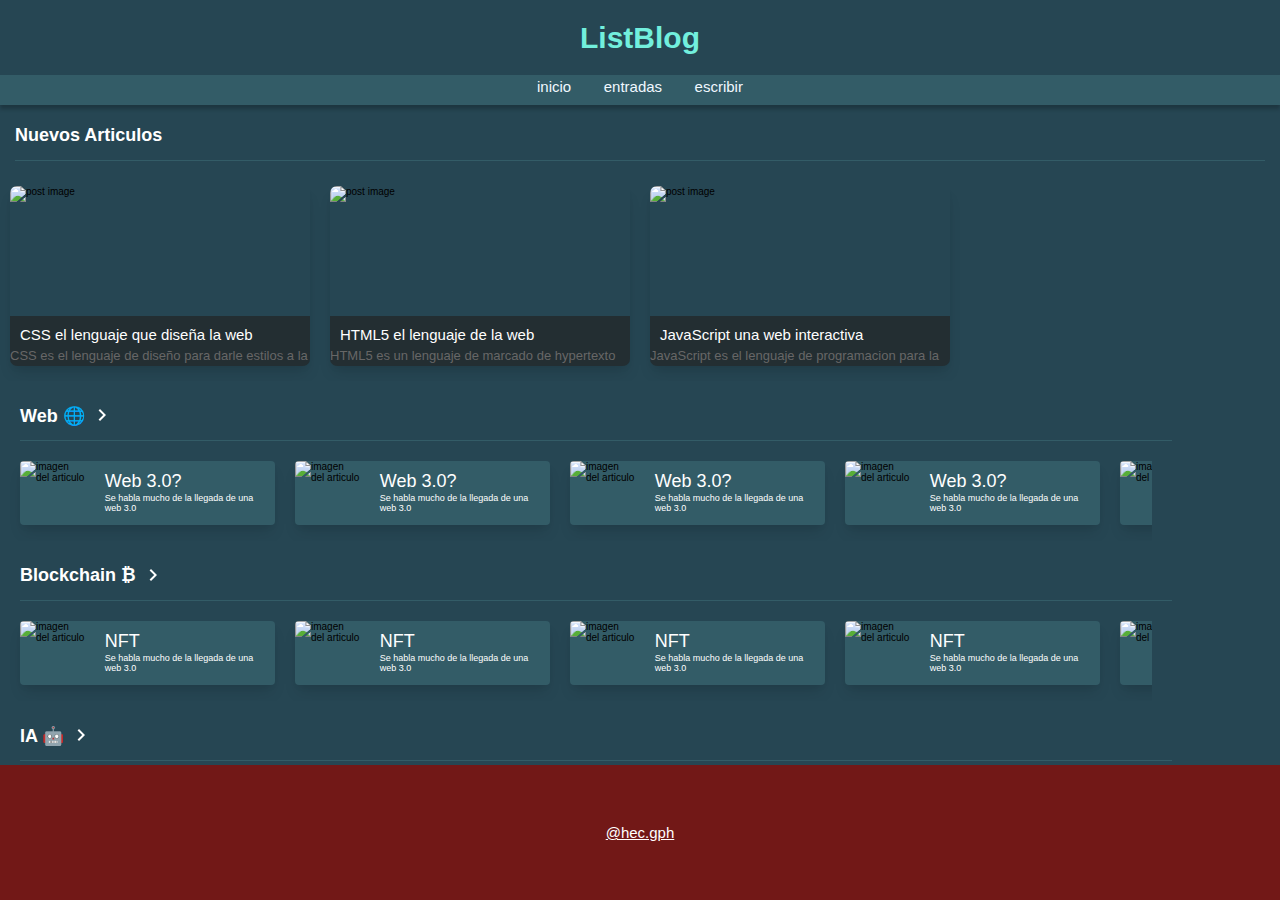
==== commit 5e812f7e: "More sections en the section two" ====
--- a/index.html
+++ b/index.html
@@ -61,53 +61,222 @@
                     </div>
             </div>
         </section>
+        <!-- SECCION WEB -->
         <section>
             <div class="divider-article">
                 <a href="#" class="section-two--title">Web 🌐</a></h2>
-               <a href="#"><img src="./assets/icons/chevron_right_black_24dp.svg" alt="ver todo"></a> 
-            </div>
-            <div class="container-articles">
-                <div class="img-container">
-                    <img class="articles--img" src="https://www.esan.edu.pe/apuntes-empresariales/2015/05/29/web_3_figura_principal.jpg" alt="imagen del articulo">
-                </div>
-                <div class="text-container">
-                    <p class="web-section__title">Web 3.0?</p>
-                    <p class="web-section__description">Se habla mucho de la llegada de una web 3.0</p>
-                </div>
-            </div>
-        </section>
+                <a href="#"><img src="./assets/icons/chevron_right_black_24dp.svg" alt="ver todo"></a> 
+            </div>
+            <div class="web-articles">
+                    <article>
+                        <div class="container-articles">
+                            <div class="img-container">
+                                <img class="articles--img"
+                                    src="https://www.esan.edu.pe/apuntes-empresariales/2015/05/29/web_3_figura_principal.jpg"
+                                    alt="imagen del articulo">
+                            </div>
+                            <div class="text-container">
+                                <p class="web-section__title">Web 3.0?</p>
+                                <p class="web-section__description">Se habla mucho de la llegada de una web 3.0</p>
+                            </div>
+                        </div>
+                    </article>
+                    <article>
+                        <div class="container-articles">
+                            <div class="img-container">
+                                <img class="articles--img"
+                                    src="https://www.esan.edu.pe/apuntes-empresariales/2015/05/29/web_3_figura_principal.jpg"
+                                    alt="imagen del articulo">
+                            </div>
+                            <div class="text-container">
+                                <p class="web-section__title">Web 3.0?</p>
+                                <p class="web-section__description">Se habla mucho de la llegada de una web 3.0</p>
+                            </div>
+                        </div>
+                    </article>
+                    <article>
+                        <div class="container-articles">
+                            <div class="img-container">
+                                <img class="articles--img"
+                                    src="https://www.esan.edu.pe/apuntes-empresariales/2015/05/29/web_3_figura_principal.jpg"
+                                    alt="imagen del articulo">
+                            </div>
+                            <div class="text-container">
+                                <p class="web-section__title">Web 3.0?</p>
+                                <p class="web-section__description">Se habla mucho de la llegada de una web 3.0</p>
+                            </div>
+                        </div>
+                    </article>
+                    <article>
+                        <div class="container-articles">
+                            <div class="img-container">
+                                <img class="articles--img"
+                                    src="https://www.esan.edu.pe/apuntes-empresariales/2015/05/29/web_3_figura_principal.jpg"
+                                    alt="imagen del articulo">
+                            </div>
+                            <div class="text-container">
+                                <p class="web-section__title">Web 3.0?</p>
+                                <p class="web-section__description">Se habla mucho de la llegada de una web 3.0</p>
+                            </div>
+                        </div>
+                    </article>
+                    <article>
+                        <div class="container-articles">
+                            <div class="img-container">
+                                <img class="articles--img"
+                                    src="https://www.esan.edu.pe/apuntes-empresariales/2015/05/29/web_3_figura_principal.jpg"
+                                    alt="imagen del articulo">
+                            </div>
+                            <div class="text-container">
+                                <p class="web-section__title">Web 3.0?</p>
+                                <p class="web-section__description">Se habla mucho de la llegada de una web 3.0</p>
+                            </div>
+                        </div>
+                    </article>
+            </div>
+        </section>
+        <!-- SECCION BLOCKCHAIN -->
         <section>
             <div class="divider-article">
                 <a href="#" class="section-two--title">Blockchain ₿</a></h2>
                 <a href="#"><img src="./assets/icons/chevron_right_black_24dp.svg" alt="ver todo"></a>
             </div>
-            <div class="container-articles">
-                <div class="img-container">
-                    <img class="articles--img"
-                        src="https://resizer.iproimg.com/unsafe/880x/filters:format(webp)/https://assets.iproup.com/assets/jpg/2021/03/16879.jpg?7.1.0g"
-                        alt="imagen del articulo">
-                </div>
-                <div class="text-container">
-                    <p class="web-section__title">NFT</p>
-                    <p class="web-section__description">Se habla mucho de la llegada de una web 3.0</p>
-                </div>
-            </div>
-        </section>
+            <div class="web-articles">
+            <article>
+                <div class="container-articles">
+                    <div class="img-container">
+                        <img class="articles--img"
+                            src="https://resizer.iproimg.com/unsafe/880x/filters:format(webp)/https://assets.iproup.com/assets/jpg/2021/03/16879.jpg?7.1.0g"
+                            alt="imagen del articulo">
+                    </div>
+                    <div class="text-container">
+                        <p class="web-section__title">NFT</p>
+                        <p class="web-section__description">Se habla mucho de la llegada de una web 3.0</p>
+                    </div>
+                </div>
+            </article>
+            <article>
+                <div class="container-articles">
+                    <div class="img-container">
+                        <img class="articles--img"
+                            src="https://resizer.iproimg.com/unsafe/880x/filters:format(webp)/https://assets.iproup.com/assets/jpg/2021/03/16879.jpg?7.1.0g"
+                            alt="imagen del articulo">
+                    </div>
+                    <div class="text-container">
+                        <p class="web-section__title">NFT</p>
+                        <p class="web-section__description">Se habla mucho de la llegada de una web 3.0</p>
+                    </div>
+                </div>
+            </article>
+            <article>
+                <div class="container-articles">
+                    <div class="img-container">
+                        <img class="articles--img"
+                            src="https://resizer.iproimg.com/unsafe/880x/filters:format(webp)/https://assets.iproup.com/assets/jpg/2021/03/16879.jpg?7.1.0g"
+                            alt="imagen del articulo">
+                    </div>
+                    <div class="text-container">
+                        <p class="web-section__title">NFT</p>
+                        <p class="web-section__description">Se habla mucho de la llegada de una web 3.0</p>
+                    </div>
+                </div>
+            </article>
+            <article>
+                <div class="container-articles">
+                    <div class="img-container">
+                        <img class="articles--img"
+                            src="https://resizer.iproimg.com/unsafe/880x/filters:format(webp)/https://assets.iproup.com/assets/jpg/2021/03/16879.jpg?7.1.0g"
+                            alt="imagen del articulo">
+                    </div>
+                    <div class="text-container">
+                        <p class="web-section__title">NFT</p>
+                        <p class="web-section__description">Se habla mucho de la llegada de una web 3.0</p>
+                    </div>
+                </div>
+            </article>
+            <article>
+                <div class="container-articles">
+                    <div class="img-container">
+                        <img class="articles--img"
+                            src="https://resizer.iproimg.com/unsafe/880x/filters:format(webp)/https://assets.iproup.com/assets/jpg/2021/03/16879.jpg?7.1.0g"
+                            alt="imagen del articulo">
+                    </div>
+                    <div class="text-container">
+                        <p class="web-section__title">NFT</p>
+                        <p class="web-section__description">Se habla mucho de la llegada de una web 3.0</p>
+                    </div>
+                </div>
+            </article>
+            </div>
+        </section>
+        <!-- SECCION IA -->
         <section>
             <div class="divider-article">
                 <a href="#" class="section-two--title">IA 🤖</a></h2>
                 <a href="#"><img src="./assets/icons/chevron_right_black_24dp.svg" alt="ver todo"></a>
             </div>
-            <div class="container-articles">
-                <div class="img-container">
-                    <img class="articles--img"
-                        src="https://www.cuevadelobo.com/wp-content/uploads/2020/12/Gpt-3-Open-AI.png"
-                        alt="imagen del articulo">
-                </div>
-                <div class="text-container">
-                    <p class="web-section__title">OpenAI</p>
-                    <p class="web-section__description">Se habla mucho de la llegada de una web 3.0</p>
-                </div>
+            <div class="web-articles">
+            <article>
+                <div class="container-articles">
+                    <div class="img-container">
+                        <img class="articles--img"
+                            src="https://www.cuevadelobo.com/wp-content/uploads/2020/12/Gpt-3-Open-AI.png"
+                            alt="imagen del articulo">
+                    </div>
+                    <div class="text-container">
+                        <p class="web-section__title">OpenAI</p>
+                        <p class="web-section__description">Se habla mucho de la llegada de una web 3.0</p>
+                    </div>
+                </div>
+            </article>
+            <article>
+                <div class="container-articles">
+                    <div class="img-container">
+                        <img class="articles--img" src="https://www.cuevadelobo.com/wp-content/uploads/2020/12/Gpt-3-Open-AI.png"
+                            alt="imagen del articulo">
+                    </div>
+                    <div class="text-container">
+                        <p class="web-section__title">OpenAI</p>
+                        <p class="web-section__description">Se habla mucho de la llegada de una web 3.0</p>
+                    </div>
+                </div>
+            </article>
+            <article>
+                <div class="container-articles">
+                    <div class="img-container">
+                        <img class="articles--img" src="https://www.cuevadelobo.com/wp-content/uploads/2020/12/Gpt-3-Open-AI.png"
+                            alt="imagen del articulo">
+                    </div>
+                    <div class="text-container">
+                        <p class="web-section__title">OpenAI</p>
+                        <p class="web-section__description">Se habla mucho de la llegada de una web 3.0</p>
+                    </div>
+                </div>
+            </article>
+            <article>
+                <div class="container-articles">
+                    <div class="img-container">
+                        <img class="articles--img" src="https://www.cuevadelobo.com/wp-content/uploads/2020/12/Gpt-3-Open-AI.png"
+                            alt="imagen del articulo">
+                    </div>
+                    <div class="text-container">
+                        <p class="web-section__title">OpenAI</p>
+                        <p class="web-section__description">Se habla mucho de la llegada de una web 3.0</p>
+                    </div>
+                </div>
+            </article>
+            <article>
+                <div class="container-articles">
+                    <div class="img-container">
+                        <img class="articles--img" src="https://www.cuevadelobo.com/wp-content/uploads/2020/12/Gpt-3-Open-AI.png"
+                            alt="imagen del articulo">
+                    </div>
+                    <div class="text-container">
+                        <p class="web-section__title">OpenAI</p>
+                        <p class="web-section__description">Se habla mucho de la llegada de una web 3.0</p>
+                    </div>
+                </div>
+            </article>
             </div>
         </section>
     </main>
--- a/estilos/styles.css
+++ b/estilos/styles.css
@@ -161,6 +161,13 @@
 .divider-article img{
     margin-left: 5px;
 }
+    .web-articles{
+        width: 90%;
+        height: 80px;
+        padding-left: 10px;
+        display: flex;
+        overflow-x: scroll;
+    }
  .section-two--title{
     font-size: 1.8rem;
     color: #fff;
@@ -170,7 +177,7 @@
 .container-articles{
     width: 255px;
     height: 64px;
-    margin: 0 auto;
+    margin: 0 10px;
     background-color: #335C67; 
     display: flex;
     flex-direction: row;
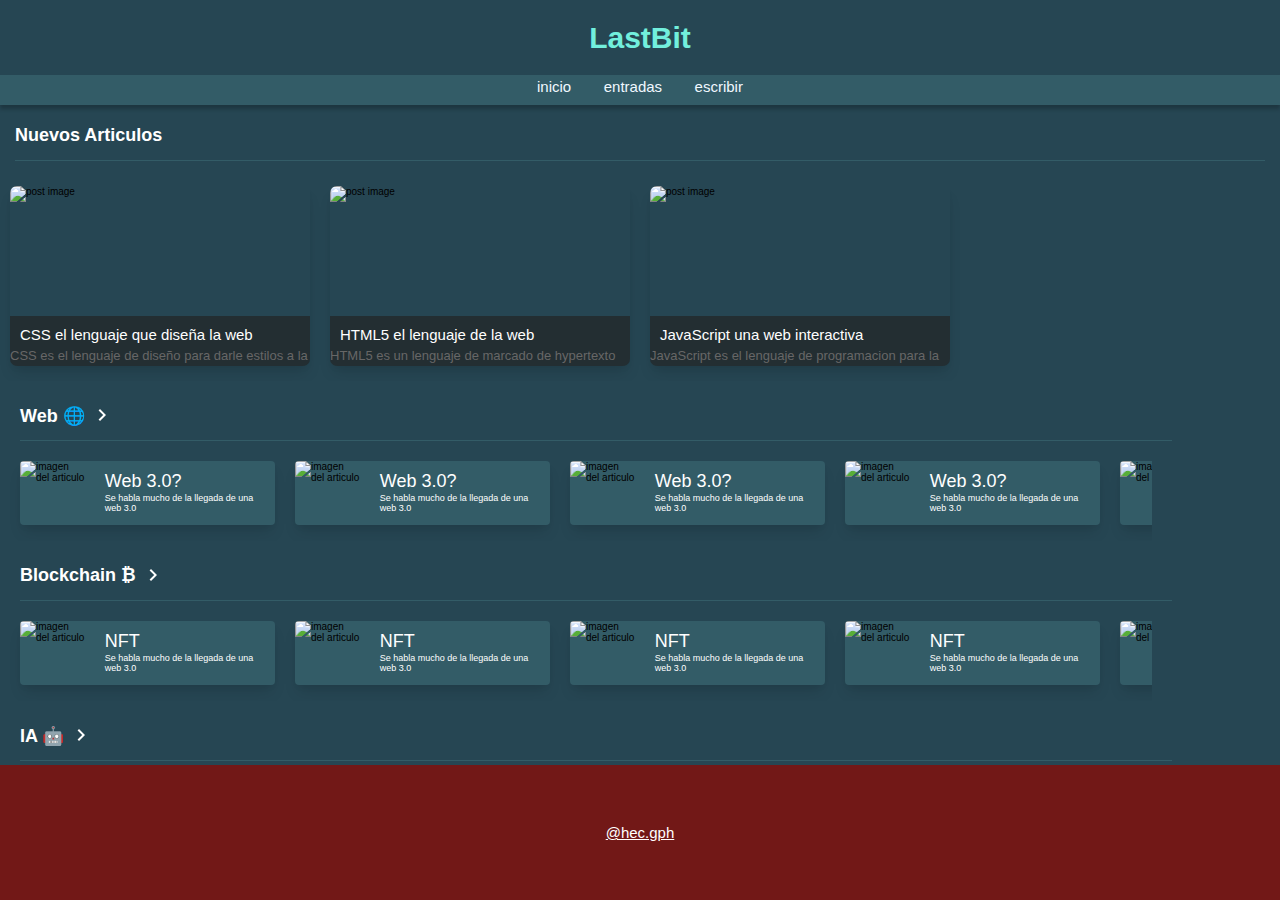
==== commit b2656bad: "Cambie el nombre del blog otra vez" ====
--- a/index.html
+++ b/index.html
@@ -17,7 +17,7 @@
     <!-- Encabezado + Navegacion -->
     <header>
         <div class="container-title">
-            <h1>ListBlog</h1>
+            <h1>LastBit</h1>
         </div>
             <nav class="nav">
                 <ul class="nav-list">
